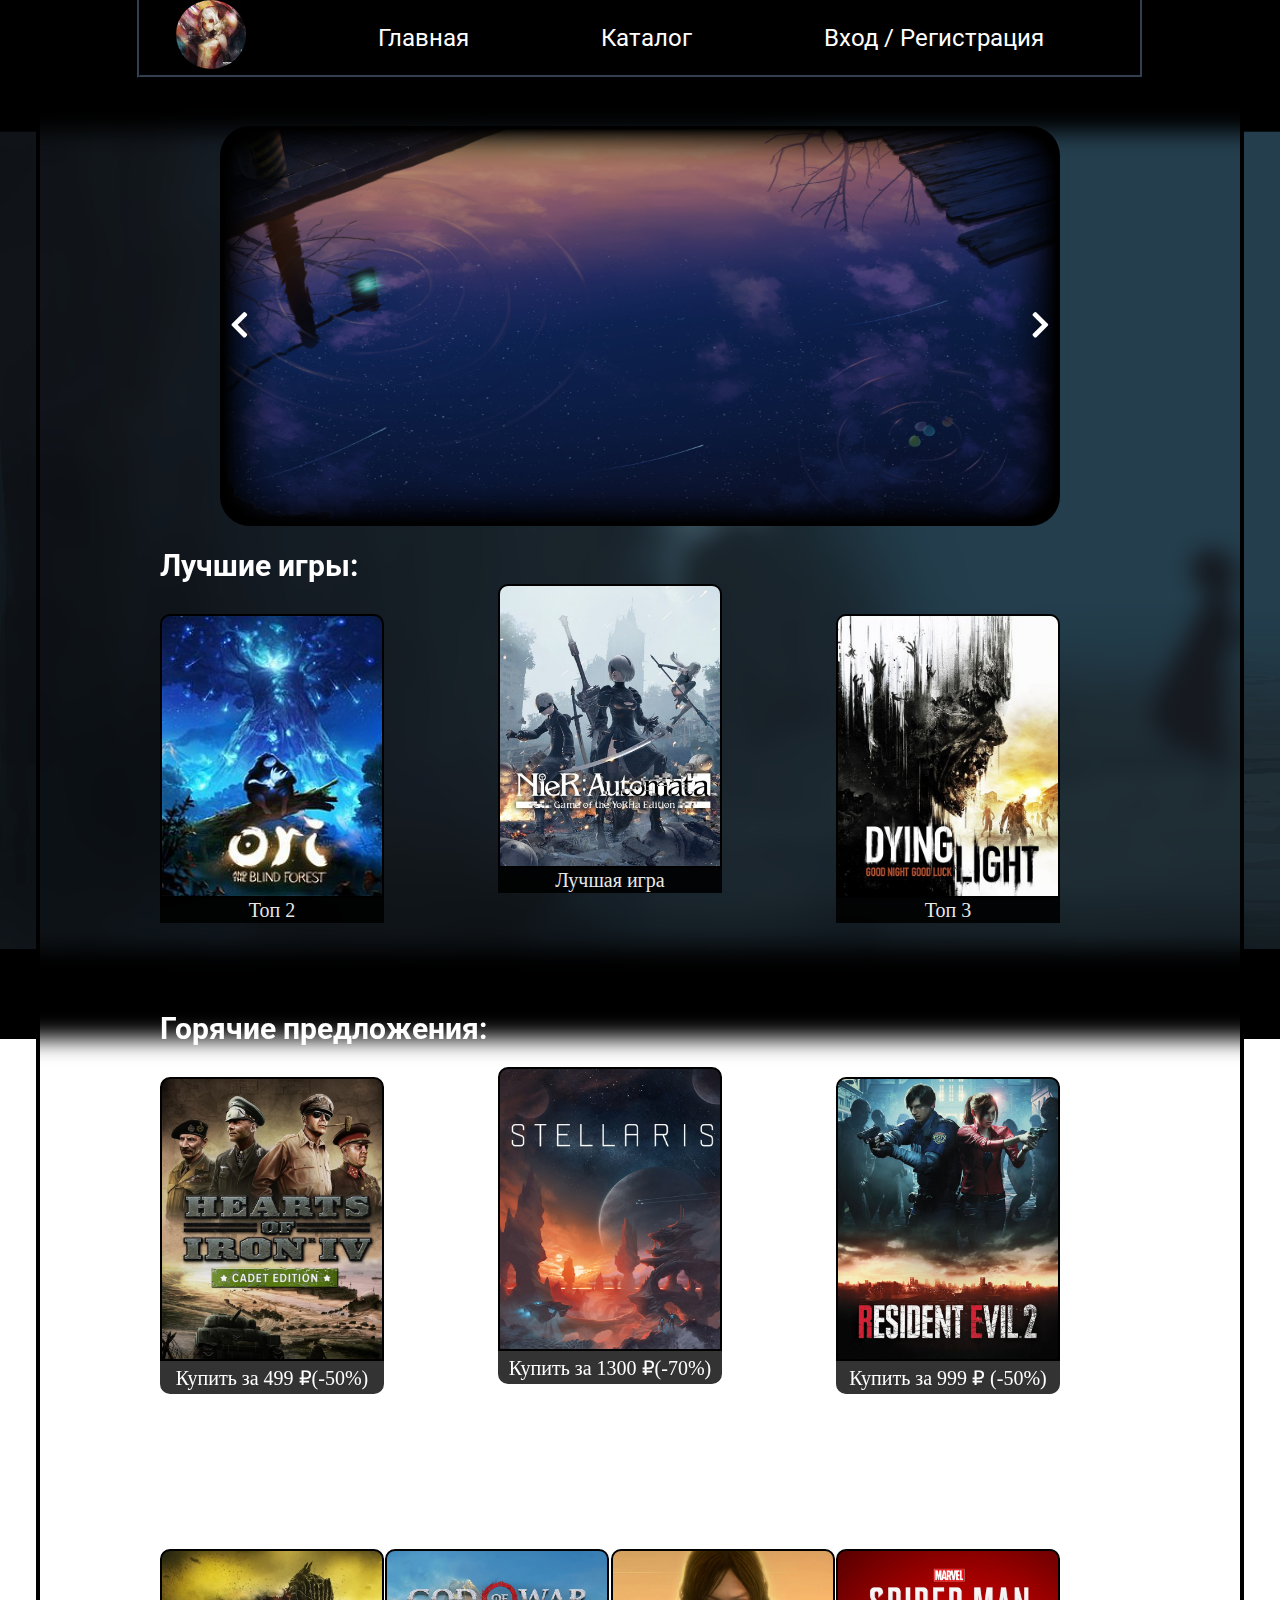
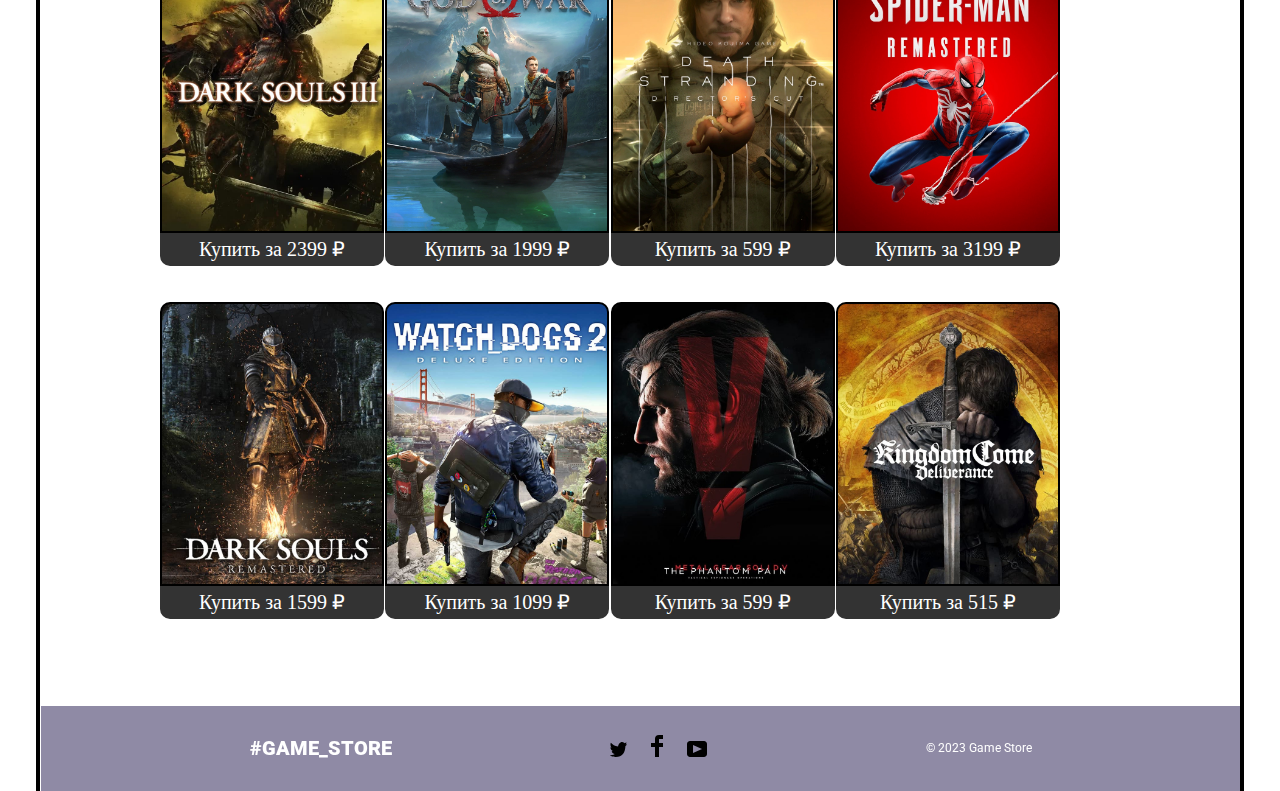
==== index.html @ b0cbf597 "add git" ====
<!DOCTYPE html>
<html lang="en">
<head>
    <meta charset="UTF-8">
    <meta http-equiv="X-UA-Compatible" content="IE=edge">
    <meta name="viewport" content="width=device-width, initial-scale=1.0">
    <title>Document</title>
    <link rel="stylesheet" href="styles.css">
    <link rel="stylesheet"
      href="https://use.fontawesome.com/releases/v5.11.2/css/all.css">
</head>
<body>
    <nav class="menu">
        <a href="#">
            <img src="images/logo.jpg" alt="" width="70px" style="border-radius: 50%;">
        </a>
            <a href="#"class="btn1">Главная</a>
            <a href="#">Каталог</a>
            <a href="#">Вход / Регистрация</a>
    </nav>
    <main>
        <section style="margin-top: 4%;">
            <div class="container" >
                <div class="slides">
                  <div class="slide">
                    <img src="images/img1.jpg" alt="" />
                  </div>
                  <div class="slide">
                    <img src="images/img2.jpg" alt="" />
                  </div>
                  <div class="slide">
                    <img src="images/img3.gif" alt="" />
                  </div>
                  <div class="slide">
                    <img src="images/img4.jpeg" alt="" />
                  </div>
                </div>
                <div class="slide-controls">
                  <button id="prev-btn">
                    <i class="fas fa-chevron-left"></i>
                  </button>
                  <button id="next-btn">
                    <i class="fas fa-chevron-right"></i>
                  </button>
                </div>
              </div>
              <!-- <script src="main.js"></script> -->
        </section>
        <section class="section2">
            <div>
                <header>
                    <h2>Лучшие игры:</h2>
                </header>
                <div class="dive">
                    <article class="bestgame">
                        <a href="" class="game"><div  class="game1 gami"></div><figcaption class="txt-best" style="transform: translateY(80%);">Топ 2</figcaption></a>
                        <a href="" class="game"><div  class="game2 gami"></div><figcaption class="txt-best" style="transform: translateY(-40%);">Лучшая игра</figcaption></a>
                        <a href="" class="game"><div  class="game3 gami"></div><figcaption class="txt-best" style="transform: translateY(80%);">Топ 3</figcaption></a>
                    </article>


                <!-- <article class="bestgame">
                    <a href="" class="game"><img src="images/best_game2.jpg" alt="" class="game1 gami"><figcaption class="txt-best" style="transform: translateY(60%);">Топ 2</figcaption></a>
                    <a href="" class="game"><img src="images/best_game1.jpg" alt="" class="game2 gami"><figcaption class="txt-best" style="transform: translateY(-60%);">Лучшая игра</figcaption></a>
                    <a href="" class="game"><img src="images/best_game3.jpg" alt="" class="game3 gami"><figcaption class="txt-best" style="transform: translateY(60%);">Топ 3</figcaption></a>
                </article> -->
            </div>
            </div>
        </section>

        <section class="section2 upper">
            <div>
                <header>
                    <h2 style="margin-top: 10%;">Горячие предложения:</h2>
                </header>
                <div class="dive">
                <article class="gameimg">
                    <a href="" class="game" style="transform: translateY(10px);"><div class="gameimg1 gami"></div><figcaption class="txt-hot" >Купить за 499 ₽(-50%)</figcaption></a>
                    <a href="" class="game"><div class="gameimg2 gami"></div><figcaption class="txt-hot">Купить за 1300 ₽(-70%)</figcaption></a>
                    <a href="" class="game" style="transform: translateY(10px);"><div class="gameimg3 gami"></div><figcaption class="txt-hot">Купить за 999 ₽ (-50%)</figcaption></a>
                    <!-- <div class="game1 gami"></div>
                    <div class="game2 gami"></div>
                    <div class="game3 gami"></div> -->
                </article>
                 <!-- <aside> 
                    <div class="img-gor">
                        <p class="gora">Тут типа реклама</p>
                            <a class="ski" href="https://gten71.github.io/FirstWeb/" target="_blank">GTEN71.GITHUB.IO</a>
                    </div>
                </aside> -->
            </div>
            </div>
        </section>
        <section class="section2">
                <header>
                    <h2 style="margin-top: 10%;">Последние Поступления:</h2>
                </header>
                <section>
                    <article class="last">
                        <div class="dives">
                        <a href="" class="game"><div class="gameseller1 gami" style="background-image: url(images/last/lastgame1.jpg);"></div><figcaption class="txt-hot" >Купить за 2399 ₽</figcaption></a>
                        <a href="" class="game"><div class="gameseller2 gami" style="background-image: url(images/last/lastgame2.jpg);"></div><figcaption class="txt-hot">Купить за 1999 ₽</figcaption></a>
                        <a href="" class="game"><div class="gameseller3 gami" style="background-image: url(images/last/lastgame3.jpg);"></div><figcaption class="txt-hot">Купить за 599 ₽</figcaption></a>
                        <a href="" class="game"><div class="gameseller4 gami" style="background-image: url(images/last/lastgame4.jpg);"></div><figcaption class="txt-hot">Купить за 3199 ₽</figcaption></a>

                    </div>
                        <div class="dives" style="margin-top: 4%;">
                        <a href="" class="game"><div class="gameseller5 gami" style="background-image: url(images/last/lastgame5.jpg);"></div><figcaption class="txt-hot" >Купить за 1599 ₽</figcaption></a>
                        <a href="" class="game"><div class="gameseller6 gami" style="background-image: url(images/last/lastgame6.jpg);"></div><figcaption class="txt-hot">Купить за 1099 ₽</figcaption></a>
                        <a href="" class="game"><div class="gameseller7 gami" style="background-image: url(images/last/lastgame7.jpg);"></div><figcaption class="txt-hot">Купить за 599 ₽</figcaption></a>
                        <a href="" class="game"><div class="gameseller8 gami" style="background-image: url(images/last/lastgame8.jpg);"></div><figcaption class="txt-hot">Купить за 515 ₽</figcaption></a>

                        </div>
                    </article>
                </section>
        </section>
        <section class="section2">
            <header>
                <h2 style="margin-bottom: 2%;">Скидки от издателей:</h2>
            </header>
            
            <footer class="end">
                <p class="hechtag" style="color: white;">#GAME_STORE</p>
                <div class="social">
                    <img src="img/twitter.svg" alt="">
                    <img src="img/fb.svg" alt="">
                    <img src="img/youtube.svg" alt="">
                </div>
                <p class="FoxArt">© 2023 Game Store</p>
            </footer>
        </section>
    </main>
</body>
</html>
---- styles.css ----
@import url("https://fonts.googleapis.com/css2?family=Montserrat:wght@300;400;500;700&family=Roboto:wght@400;500;700&display=swap");
*{
    margin: 0;
    padding: 0;
}
body{
  background-image: url(images/Screenshot_2.png);
  background-repeat: no-repeat;
  background-attachment: fixed;
  /* background-color: #151718; */
  /* background: -webkit-linear-gradient(top, rgba(64, 62, 158, 0.788) 0%,rgba(105, 90, 129, 0.712) 30%,
  rgba(60, 58, 161, 0.623)  100%); */
  display: flex;
  flex-direction: column;
  align-items: center;
}
main{
  border: 4px solid black;
  border-top: none;
  border-radius: 5px 5px 0 0 ;
  border-bottom: none;
  width: 1200px;
  backdrop-filter: blur(11px);
}
.menu{
display: flex;
justify-content: center;
align-items: center;
width: 1000px;
justify-content: space-around;
font-size: 24px;
font-family: 'Roboto';
border:  3px ridge rgba(13, 16, 20, 0.767);
border-top: none;
}
.menu a{
    margin-right: 6%;
    text-decoration: none;
    color: white;
}
.tst-image h1{
    font-family: 'Roboto';
    font-weight: 700;
    font-size: 65px;
    margin-left: 420px;
}
.section1{
    display: flex;
    justify-content: center;
}
h2{
    font-size: 30px;
    color: white;
    /* color: #3391ff; */
    font-family: 'Roboto';
    margin-top: 2%;
}
.Insburg{
    font-size: 30px;
    font-family: 'Roboto';
    margin-top: 2%;
    font-weight: 700;

}
.citi{
    font-family: 'Roboto';
    margin-top: 2%;
}
.udo{
    font-family: 'Roboto';
    margin-top: 1%;
    margin-bottom: 1%;
}

.additional-item{
    list-style: none;
}
  
  ul li:before {
    content: '✓';
  }
  .additional-content{
    margin-top: 2%;
  }
  .img-gor{
    /* position:fixed;
    transform: translateY(-500px); */
    background-image: url(images/like.jpg);
    border-radius: 10px;
    background-size: cover;
    background-repeat: no-repeat;
    width: 400px;
    height: 350px;
    display: flex;
    flex-direction: column;
    justify-content: space-between;
    transform: translateX(150px);
  }
  .img-gor a{
    color: black;
    text-decoration: none;

  }
  .dive{
    display: flex;
    flex-direction: row;
  }
  .dives{
    display: flex;
    flex-direction: row;
    justify-content: space-between;

  }
  .gora{
    color: pink;
    font-family: 'Roboto';
    font-weight: 400;
    font-size: 40px;
  }
  .ski{
    font-size: 20px;
    background-color: white;
    align-self: flex-end;
    font-family: 'Roboto';
    filter: opacity(0.6);
  }
  .weather{ 
    margin-top: 30px; 
    border: 1px solid #000000; 
} 
.txt-best{ 
  opacity: 0.9;
    background-color: black; 
    color: white; 
    height: 25px;
    display: flex; 
    align-items: center; 
    justify-content: center; 
    font-size: 20px; 
}
.txt-hot{
  border: 4px solid black;
  opacity: 0.8;
  border-radius: 0 0 10px 10px;
  background-color: black; 
    color: white; 
    height: 25px;
    display: flex; 
    align-items: center; 
    justify-content: center; 
    font-size: 20px; 
}
.section2{
    margin-left: 10%;

}


.planet-facts{
    margin: 1% 0;
    display: flex;
}
.fact-left{
    width: 25%;
    height: 300px;
    background-size: cover;
    display: flex;
    align-items: center;
    justify-content: center;
    color: white;
    background-color: rgb(181,212,197);
    font-size: 22px;
    font-family: 'Roboto';
}
.fact-right img{
    height: 300px;
}
table{ 
    margin-left: 250px; 
} 
table,td,th { 
    border-collapse: collapse; 
    border: 1px solid #333; 
    text-align: center; 
     
} 
table{ 
    width: 50%; 
} 
th{ 
    color: white; 
    background-color: #041230; 
    width: 2%; 
    height: 25px; 
} 
td{ 
    height: 30px; 
} 
.end{
  color: white;
    font-family: 'Roboto';
    
    margin-top: 30px; 
    display: flex; 
    justify-content: space-evenly; 
    align-items: center; 
    margin-left: -11%;
    background-color: rgba(56, 46, 94, 0.562); 
    height: 85px; 
} 
.social img{
    padding: 10px; 
} 
.FoxArt{ 
    font-size: 12px; 
} 
.hechtag{
    font-size: 20px;
    color: #041230; 
    font-weight:900; 
}
.section3{
    margin-left: 350px;
}
.gameimg {
  margin-top: 2%;
  display: flex;
  flex-direction: row;
  justify-content: space-between;
  width: 100vh;
  height: 100%;
}
.last{
margin-top: 2%;
display: flex;
flex-direction: column;
width: 100vh;
height: 100%;
}
.bestgame{
  margin-top: 1%;
  display: flex;
  flex-direction: row;
  width: 100vh;
  justify-content: space-between;
  /* align-items: center; */
  height: 100%;
}
.gami{
  border: 2px solid black;
  border-radius: 10px 10px 0 0 ;
  background-size: cover;
  
  width: 220px;
  height: 280px;
  background-repeat: no-repeat;
}
.game{
  text-decoration: none;
}
.game1 {
  background-image: url(images/best_and_seller/best_game2.jpg);
  transform: translateY(20px);
}
.game2 {
  background-position: 40% 100%;
  background-image: url(images/best_and_seller/best_game1.jpg);
  transform: translateY(-10px);
}
.game3 {
  background-image: url(images/best_and_seller/best_game3.jpg);
  transform: translateY(20px);
}
.gameimg1{
background-image: url(images/best_and_seller/gameimg1.jpg);
}
.gameimg2{
  background-image: url(images/best_and_seller/gameimg2.jpg);
}
.gameimg3{
  background-image: url(images/best_and_seller/gameimg3.jpg);
}

.upper{
  margin-top: 5%;
}






.container {
  border-radius: 30px;
    margin: 0 auto;
    width: 70%;
    height: 400px;
    position: relative;
    overflow: hidden;
  }
  .slides {
    display: flex;
    height: 100%;
  }
  .slide {
    min-width: 100%;
    position: relative;
  }
  .slide img {
    width: 100%;
    height: 100%;
  }
  .slide-controls {
    position: absolute;
    top: 50%;
    left: 0;
    transform: translateY(-50%);
    width: 100%;
    display: flex;
    justify-content: space-between;
    align-items: center;
  }
  #next-btn,#prev-btn {
    cursor: pointer;
    background: transparent;
    font-size: 30px;
    border: none;
    padding: 10px;
    color: white;
  }
  /* #next-btn:focus,#prev-btn:focus {
    outline: none;
  } */
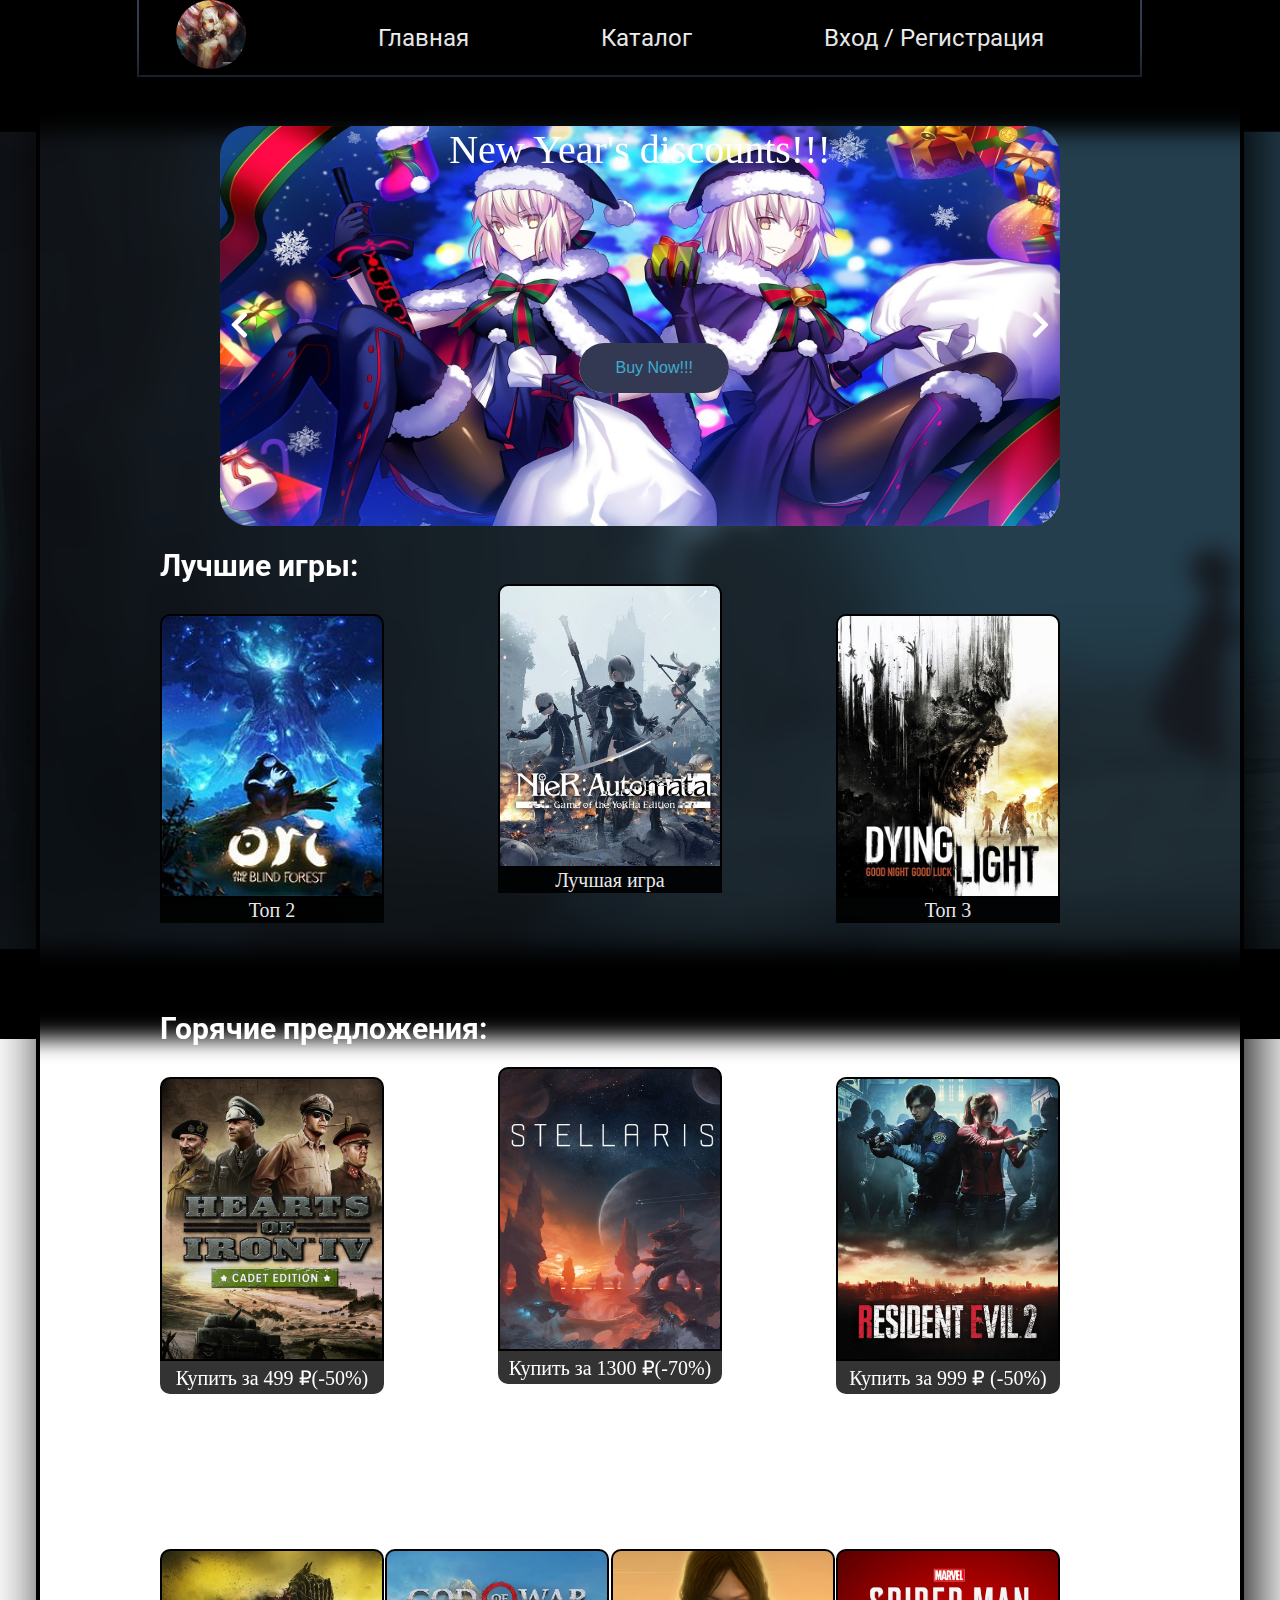
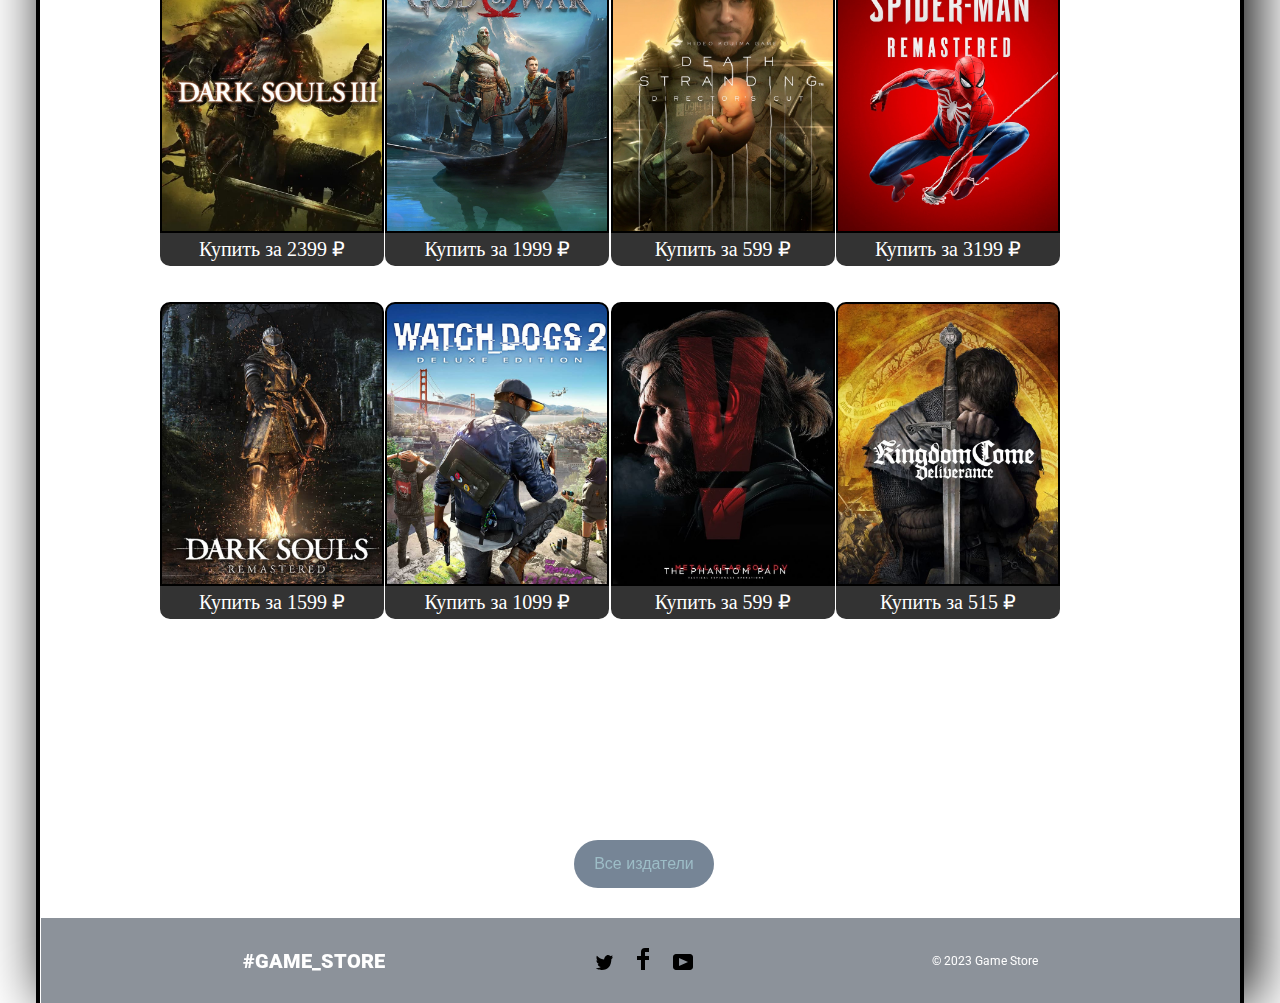
==== commit ea7916a9: "add new section,change color and add some buttons" ====
--- a/index.html
+++ b/index.html
@@ -14,7 +14,7 @@
         <a href="#">
             <img src="images/logo.jpg" alt="" width="70px" style="border-radius: 50%;">
         </a>
-            <a href="#"class="btn1">Главная</a>
+            <a href="#">Главная</a>
             <a href="#">Каталог</a>
             <a href="#">Вход / Регистрация</a>
     </nav>
@@ -22,11 +22,16 @@
         <section style="margin-top: 4%;">
             <div class="container" >
                 <div class="slides">
-                  <div class="slide">
+                  <!-- <div class="slide">
                     <img src="images/img1.jpg" alt="" />
-                  </div>
-                  <div class="slide">
+                  </div> -->
+                  <div class="slide txt-slide">
                     <img src="images/img2.jpg" alt="" />
+                    <div class="slide-content">
+                        <p>New Year's discounts!!!</p>
+                        <button class="buy_now"><a href="" class="buy_now_blur">Buy Now!!!</a></button>
+                        
+                      </div>
                   </div>
                   <div class="slide">
                     <img src="images/img3.gif" alt="" />
@@ -118,13 +123,23 @@
             <header>
                 <h2 style="margin-bottom: 2%;">Скидки от издателей:</h2>
             </header>
+            <section class="publishers">
+                <div class="fist_publishers">
+                    <a class="izdal" href=""><img src="images/publishers/1company.png"></a>
+                    <a class="izdal" href=""><img src="images/publishers/2company.png"></a>
+                    <a class="izdal" href=""><img src="images/publishers/3company.png"></a>
+                    <a class="izdal" href=""><img src="images/publishers/4company.png"></a>
+                    <!-- <a class="izdal" href=""><img src="images/publishers/5company.png"></a> -->
+                </div>
+                <button class="btn1"><a href="#" class="button_click">Все издатели</a></button>
+            </section>
             
             <footer class="end">
                 <p class="hechtag" style="color: white;">#GAME_STORE</p>
                 <div class="social">
-                    <img src="img/twitter.svg" alt="">
-                    <img src="img/fb.svg" alt="">
-                    <img src="img/youtube.svg" alt="">
+                    <a href="https://twitter.com/Gten71" target="_blank"><img src="img/twitter.svg" alt=""></a>
+                    <a href="https://www.facebook.com/jdhiiehhd.fhxuh.5/" target="_blank"><img src="img/fb.svg" alt=""></a>
+                    <a href="https://www.youtube.com/channel/UCWuV2ykq3CwTgjxXh5XQkMQ" target="_blank"><img src="img/youtube.svg" alt=""></a>
                 </div>
                 <p class="FoxArt">© 2023 Game Store</p>
             </footer>
--- a/styles.css
+++ b/styles.css
@@ -21,6 +21,8 @@
   border-bottom: none;
   width: 1200px;
   backdrop-filter: blur(11px);
+  box-shadow: 10px 0px 60px black;
+
 }
 .menu{
 display: flex;
@@ -199,15 +201,18 @@
 .end{
   color: white;
     font-family: 'Roboto';
-    
     margin-top: 30px; 
     display: flex; 
     justify-content: space-evenly; 
     align-items: center; 
     margin-left: -11%;
-    background-color: rgba(56, 46, 94, 0.562); 
+    /* background-color: rgba(56, 46, 94, 0.562);  */
+    background-color: #414b579a;
     height: 85px; 
 } 
+.social{
+  margin-right: 1.7rem;
+}
 .social img{
     padding: 10px; 
 } 
@@ -284,6 +289,68 @@
 .upper{
   margin-top: 5%;
 }
+.publishers {
+  display: flex;
+  flex-direction: column;
+}
+
+.izdal img{
+  width: 150px;
+}
+
+.fist_publishers {
+  display: flex;
+  flex-direction: row;
+  justify-content: space-around;
+  width: 60.9rem;
+  /* border: 1px solid red; */
+  height: 100px;
+}
+
+.izdal {
+  /* border: 1px solid black; */
+
+  display: flex;
+  flex-direction: column;
+  align-items: center;
+  justify-content: space-between;
+  border-radius: 15px;
+}
+.btn1{
+  align-self: center;
+  margin-right: 7rem;
+  width: 13%;
+  height: 3rem;
+  margin-top: 4%;
+  border: none;
+  display: flex;
+  flex-direction: column;
+  justify-content: center;
+  align-items: center;
+  border: none;
+  font-size: 16px;
+  border-radius: 30px;
+  transition: 150ms ease-in-out; 
+  text-decoration: none;
+  box-shadow: 0 0 40px 40px #768596 inset, 0 0 0 0 #000000;
+}
+.btn1 a{
+  color: #9dbdc7;
+  text-decoration: none;
+}
+a:hover{
+  color: black;
+}
+.btn1:hover{
+  /* transform: scale(0.9) translateY(221px); */
+  box-shadow: 0 0 10px 0 #6c7b91a1 inset, 0 0 10px 4px #6fbdb09f;
+}
+.button_click{
+  padding: 20px;
+  display: block;
+  width: 100%;
+  height: 100%;
+}
 
 
 
@@ -328,6 +395,47 @@
     padding: 10px;
     color: white;
   }
+  .slide-content {
+    position: absolute;
+    /* top: 0%; */
+    /* left: 200px; */
+    /* transform: translateY(-50%); */
+    font-size: 40px;
+    color: white;
+  }
+  .txt-slide{
+    display: flex;
+    flex-direction: column;
+    align-items: center;
+  }
+  .buy_now{
+    transform: translateY(170px)translateX(130px);
+    display: flex;
+    flex-direction: column;
+    align-items: center;
+    justify-content: center;
+    border: 1px solid red;
+    border: none;
+    border-radius: 30px;
+    width: 150px;
+    height: 50px;
+    transition: 150ms ease-in-out; 
+    text-decoration: none;
+    box-shadow: 0 0 40px 40px #343953 inset, 0 0 0 0 #000000;
+  }
+  .buy_now_blur{
+    padding: 20px;
+    font-size: 16px;
+    display: block;
+    width: 70%;
+    height: 100%;
+    color: #3dadcf;
+    text-decoration: none;
+  }
+  .buy_now_blur:hover{
+    color: white;
+  }
+
   /* #next-btn:focus,#prev-btn:focus {
     outline: none;
   } */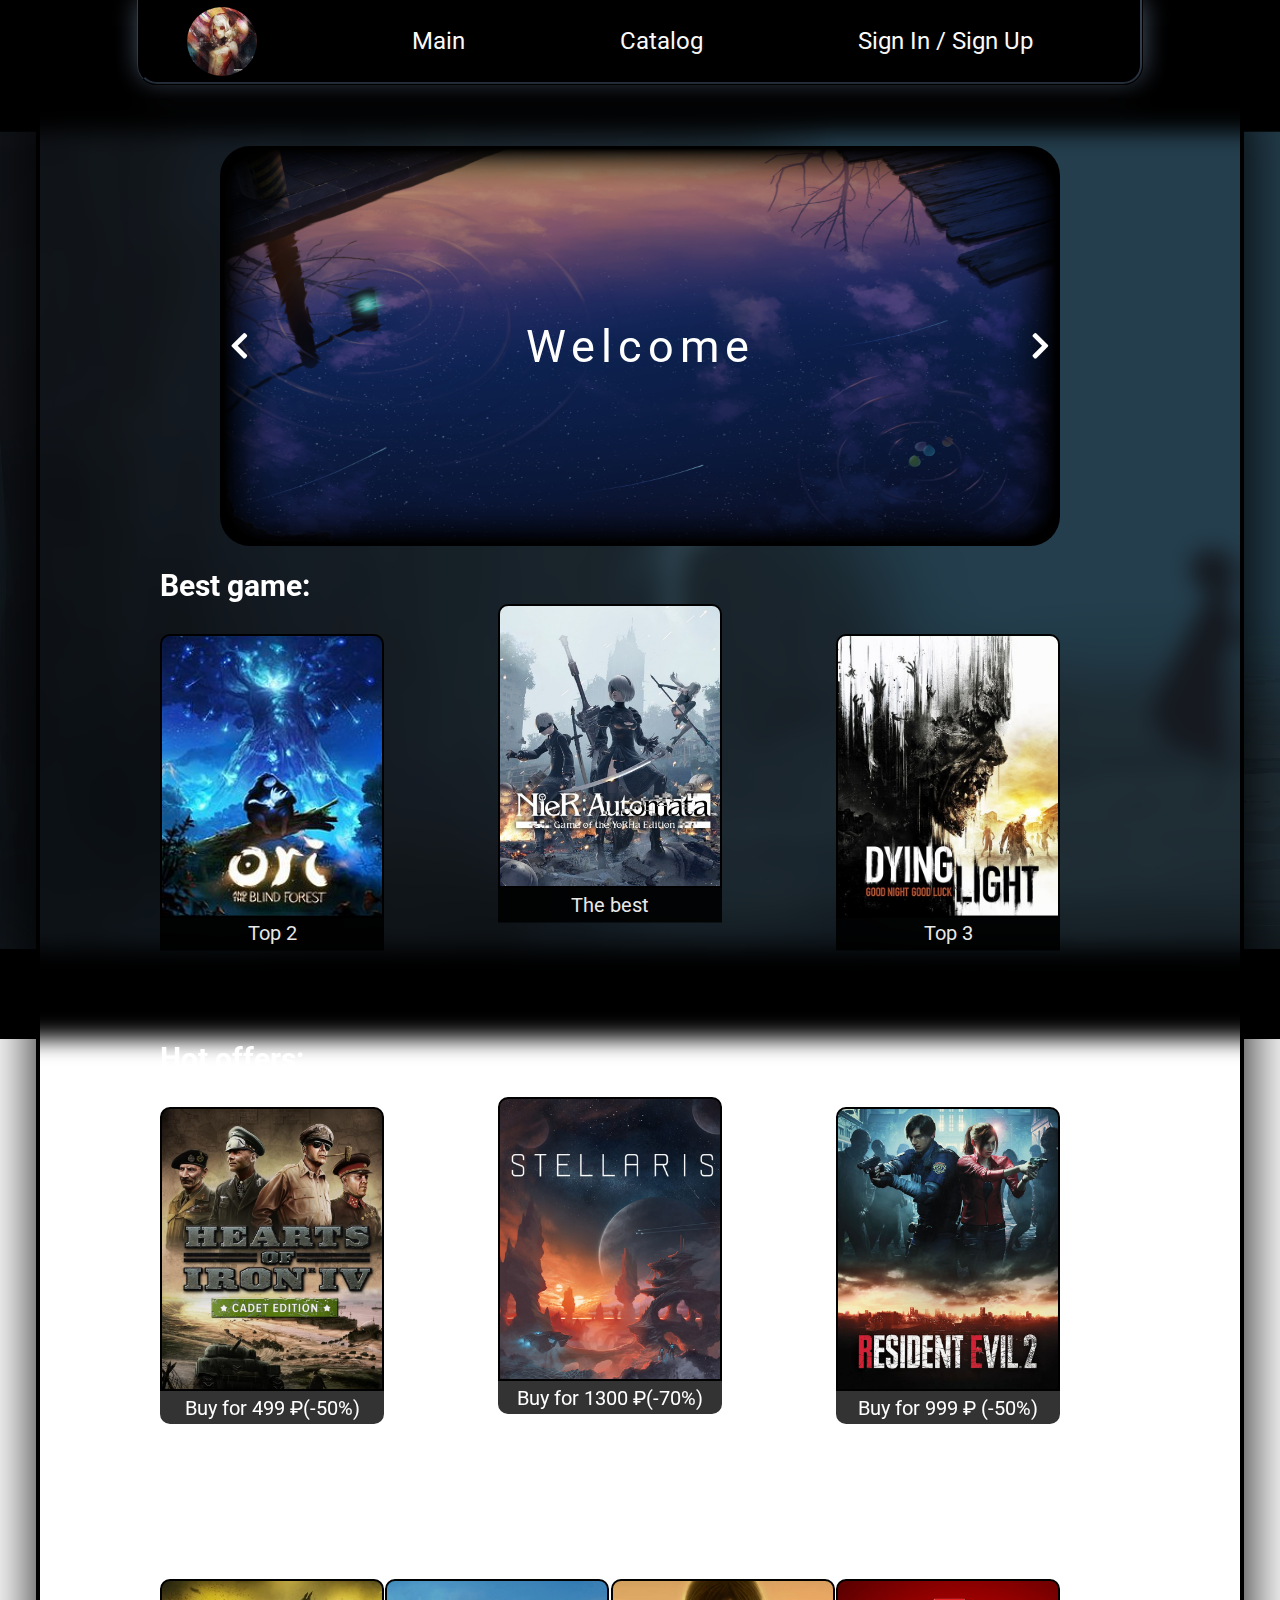
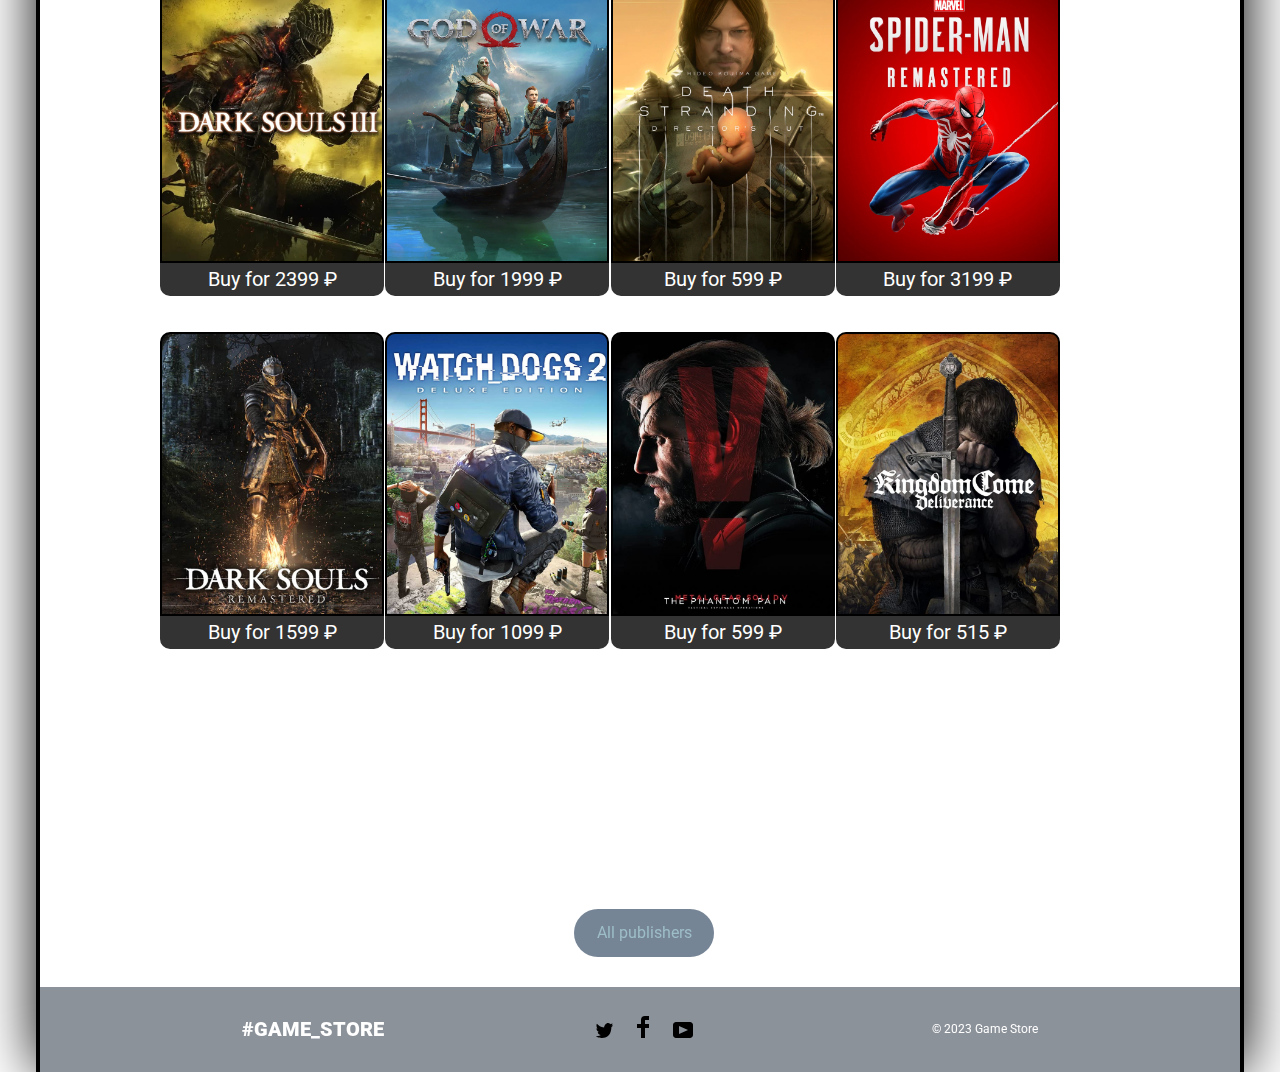
==== commit 0156d0e2: "finished the main page" ====
--- a/index.html
+++ b/index.html
@@ -6,38 +6,48 @@
     <meta name="viewport" content="width=device-width, initial-scale=1.0">
     <title>Document</title>
     <link rel="stylesheet" href="styles.css">
-    <link rel="stylesheet"
-      href="https://use.fontawesome.com/releases/v5.11.2/css/all.css">
+    <link rel="stylesheet" href="https://use.fontawesome.com/releases/v5.11.2/css/all.css">
 </head>
 <body>
     <nav class="menu">
         <a href="#">
-            <img src="images/logo.jpg" alt="" width="70px" style="border-radius: 50%;">
+            <img src="images/logo.jpg" alt="" width="70px" style="border-radius: 50%; margin-top: 10%;">
         </a>
-            <a href="#">Главная</a>
-            <a href="#">Каталог</a>
-            <a href="#">Вход / Регистрация</a>
+            <a href="#" class="nav_btn">Main</a>
+            <a href="#" class="nav_btn">Catalog</a>
+            <a href="#" class="nav_btn">Sign In / Sign Up</a>
     </nav>
     <main>
         <section style="margin-top: 4%;">
             <div class="container" >
                 <div class="slides">
-                  <!-- <div class="slide">
-                    <img src="images/img1.jpg" alt="" />
-                  </div> -->
+                  <div class="slide txt-slide" style="justify-content: center;">
+                    <img src="images/slider/sliderimg1.jpg" alt="" />
+                    <div class="slide-content txt-slide">
+                        <p class="gradis"> Welcome</p>
+                    </div>
+                  </div>
                   <div class="slide txt-slide">
-                    <img src="images/img2.jpg" alt="" />
+                    <a href="" style="text-decoration:none;">
+                    <img src="images/slider/sliderimg2.jpg" alt="" />
                     <div class="slide-content">
-                        <p>New Year's discounts!!!</p>
+                        <p class="grad">New Year's discounts!!!</p>
+                        <p>🎉🎉🎉</p>
                         <button class="buy_now"><a href="" class="buy_now_blur">Buy Now!!!</a></button>
-                        
+                      </div>
+                    </a>
+                  </div>
+                  <div class="slide txt_second_slide">
+                    <img src="images/slider/sliderimg3.png" alt="" />
+                    <div class="slide-content-second">
+                        <p class="gradi">Have time to buy on sale</p>
                       </div>
                   </div>
-                  <div class="slide">
-                    <img src="images/img3.gif" alt="" />
-                  </div>
-                  <div class="slide">
-                    <img src="images/img4.jpeg" alt="" />
+                  <div class="slide txt_fourth_slide">
+                    <img src="images/slider/sliderimg4.jpg" alt="" />
+                    <div class="slide-content-fourth">
+                        <p class="gradisi">Gift to yourself and a your friend</p>
+                    </div>
                   </div>
                 </div>
                 <div class="slide-controls">
@@ -49,18 +59,18 @@
                   </button>
                 </div>
               </div>
-              <!-- <script src="main.js"></script> -->
+              <script src="main.js"></script>
         </section>
         <section class="section2">
             <div>
                 <header>
-                    <h2>Лучшие игры:</h2>
+                    <h2>Best game:</h2>
                 </header>
                 <div class="dive">
                     <article class="bestgame">
-                        <a href="" class="game"><div  class="game1 gami"></div><figcaption class="txt-best" style="transform: translateY(80%);">Топ 2</figcaption></a>
-                        <a href="" class="game"><div  class="game2 gami"></div><figcaption class="txt-best" style="transform: translateY(-40%);">Лучшая игра</figcaption></a>
-                        <a href="" class="game"><div  class="game3 gami"></div><figcaption class="txt-best" style="transform: translateY(80%);">Топ 3</figcaption></a>
+                        <a href="" class="game"><div  class="game1 gami"></div><figcaption class="txt-best" style="transform: translateY(50%);">Top 2</figcaption></a>
+                        <a href="" class="game"><div  class="game2 gami"></div><figcaption class="txt-best" style="transform: translateY(-30%);">The best</figcaption></a>
+                        <a href="" class="game"><div  class="game3 gami"></div><figcaption class="txt-best" style="transform: translateY(50%);">Top 3</figcaption></a>
                     </article>
 
 
@@ -76,13 +86,13 @@
         <section class="section2 upper">
             <div>
                 <header>
-                    <h2 style="margin-top: 10%;">Горячие предложения:</h2>
+                    <h2 style="margin-top: 10%;">Hot offers:</h2>
                 </header>
                 <div class="dive">
                 <article class="gameimg">
-                    <a href="" class="game" style="transform: translateY(10px);"><div class="gameimg1 gami"></div><figcaption class="txt-hot" >Купить за 499 ₽(-50%)</figcaption></a>
-                    <a href="" class="game"><div class="gameimg2 gami"></div><figcaption class="txt-hot">Купить за 1300 ₽(-70%)</figcaption></a>
-                    <a href="" class="game" style="transform: translateY(10px);"><div class="gameimg3 gami"></div><figcaption class="txt-hot">Купить за 999 ₽ (-50%)</figcaption></a>
+                    <a href="" class="game" style="transform: translateY(10px);"><div class="gameimg1 gami"></div><figcaption class="txt-hot" >Buy for 499 ₽(-50%)</figcaption></a>
+                    <a href="" class="game"><div class="gameimg2 gami"></div><figcaption class="txt-hot">Buy for 1300 ₽(-70%)</figcaption></a>
+                    <a href="" class="game" style="transform: translateY(10px);"><div class="gameimg3 gami"></div><figcaption class="txt-hot">Buy for 999 ₽ (-50%)</figcaption></a>
                     <!-- <div class="game1 gami"></div>
                     <div class="game2 gami"></div>
                     <div class="game3 gami"></div> -->
@@ -98,30 +108,30 @@
         </section>
         <section class="section2">
                 <header>
-                    <h2 style="margin-top: 10%;">Последние Поступления:</h2>
+                    <h2 style="margin-top: 10%;">latest arrivals:</h2>
                 </header>
                 <section>
                     <article class="last">
                         <div class="dives">
-                        <a href="" class="game"><div class="gameseller1 gami" style="background-image: url(images/last/lastgame1.jpg);"></div><figcaption class="txt-hot" >Купить за 2399 ₽</figcaption></a>
-                        <a href="" class="game"><div class="gameseller2 gami" style="background-image: url(images/last/lastgame2.jpg);"></div><figcaption class="txt-hot">Купить за 1999 ₽</figcaption></a>
-                        <a href="" class="game"><div class="gameseller3 gami" style="background-image: url(images/last/lastgame3.jpg);"></div><figcaption class="txt-hot">Купить за 599 ₽</figcaption></a>
-                        <a href="" class="game"><div class="gameseller4 gami" style="background-image: url(images/last/lastgame4.jpg);"></div><figcaption class="txt-hot">Купить за 3199 ₽</figcaption></a>
+                        <a href="" class="game"><div class="gameseller1 gami" style="background-image: url(images/last/lastgame1.jpg);"></div><figcaption class="txt-hot" >Buy for 2399 ₽</figcaption></a>
+                        <a href="" class="game"><div class="gameseller2 gami" style="background-image: url(images/last/lastgame2.jpg);"></div><figcaption class="txt-hot">Buy for 1999 ₽</figcaption></a>
+                        <a href="" class="game"><div class="gameseller3 gami" style="background-image: url(images/last/lastgame3.jpg);"></div><figcaption class="txt-hot">Buy for 599 ₽</figcaption></a>
+                        <a href="" class="game"><div class="gameseller4 gami" style="background-image: url(images/last/lastgame4.jpg);"></div><figcaption class="txt-hot">Buy for 3199 ₽</figcaption></a>
 
                     </div>
                         <div class="dives" style="margin-top: 4%;">
-                        <a href="" class="game"><div class="gameseller5 gami" style="background-image: url(images/last/lastgame5.jpg);"></div><figcaption class="txt-hot" >Купить за 1599 ₽</figcaption></a>
-                        <a href="" class="game"><div class="gameseller6 gami" style="background-image: url(images/last/lastgame6.jpg);"></div><figcaption class="txt-hot">Купить за 1099 ₽</figcaption></a>
-                        <a href="" class="game"><div class="gameseller7 gami" style="background-image: url(images/last/lastgame7.jpg);"></div><figcaption class="txt-hot">Купить за 599 ₽</figcaption></a>
-                        <a href="" class="game"><div class="gameseller8 gami" style="background-image: url(images/last/lastgame8.jpg);"></div><figcaption class="txt-hot">Купить за 515 ₽</figcaption></a>
+                        <a href="" class="game"><div class="gameseller5 gami" style="background-image: url(images/last/lastgame5.jpg);"></div><figcaption class="txt-hot" >Buy for 1599 ₽</figcaption></a>
+                        <a href="" class="game"><div class="gameseller6 gami" style="background-image: url(images/last/lastgame6.jpg);"></div><figcaption class="txt-hot">Buy for 1099 ₽</figcaption></a>
+                        <a href="" class="game"><div class="gameseller7 gami" style="background-image: url(images/last/lastgame7.jpg);"></div><figcaption class="txt-hot">Buy for 599 ₽</figcaption></a>
+                        <a href="" class="game"><div class="gameseller8 gami" style="background-image: url(images/last/lastgame8.jpg);"></div><figcaption class="txt-hot">Buy for 515 ₽</figcaption></a>
 
                         </div>
                     </article>
                 </section>
         </section>
-        <section class="section2">
+        <section class="section2" style="margin-top: 5%;">
             <header>
-                <h2 style="margin-bottom: 2%;">Скидки от издателей:</h2>
+                <h2 style="margin-bottom: 2%;">Discounts from publishers:</h2>
             </header>
             <section class="publishers">
                 <div class="fist_publishers">
@@ -131,19 +141,18 @@
                     <a class="izdal" href=""><img src="images/publishers/4company.png"></a>
                     <!-- <a class="izdal" href=""><img src="images/publishers/5company.png"></a> -->
                 </div>
-                <button class="btn1"><a href="#" class="button_click">Все издатели</a></button>
+                <button class="btn1"><a href="#" class="button_click">All publishers</a></button>
             </section>
-            
-            <footer class="end">
-                <p class="hechtag" style="color: white;">#GAME_STORE</p>
-                <div class="social">
-                    <a href="https://twitter.com/Gten71" target="_blank"><img src="img/twitter.svg" alt=""></a>
-                    <a href="https://www.facebook.com/jdhiiehhd.fhxuh.5/" target="_blank"><img src="img/fb.svg" alt=""></a>
-                    <a href="https://www.youtube.com/channel/UCWuV2ykq3CwTgjxXh5XQkMQ" target="_blank"><img src="img/youtube.svg" alt=""></a>
-                </div>
-                <p class="FoxArt">© 2023 Game Store</p>
-            </footer>
         </section>
+        <footer class="end">
+            <p class="hechtag" style="color: white;">#GAME_STORE</p>
+            <div class="social">
+                <a href="https://twitter.com/Gten71" target="_blank"><img src="img/twitter.svg" alt=""></a>
+                <a href="https://www.facebook.com/jdhiiehhd.fhxuh.5/" target="_blank"><img src="img/fb.svg" alt=""></a>
+                <a href="https://www.youtube.com/channel/UCWuV2ykq3CwTgjxXh5XQkMQ" target="_blank"><img src="img/youtube.svg" alt=""></a>
+            </div>
+            <p class="FoxArt">© 2023 Game Store</p>
+        </footer>
     </main>
 </body>
 </html>--- a/styles.css
+++ b/styles.css
@@ -2,9 +2,10 @@
 *{
     margin: 0;
     padding: 0;
+    font-family: 'Roboto';
 }
 body{
-  background-image: url(images/Screenshot_2.png);
+  background-image: url(images/Background.png);
   background-repeat: no-repeat;
   background-attachment: fixed;
   /* background-color: #151718; */
@@ -21,7 +22,8 @@
   border-bottom: none;
   width: 1200px;
   backdrop-filter: blur(11px);
-  box-shadow: 10px 0px 60px black;
+  box-shadow: 1px 0px 60px black;
+  margin-top: 1%;
 
 }
 .menu{
@@ -33,6 +35,8 @@
 font-size: 24px;
 font-family: 'Roboto';
 border:  3px ridge rgba(13, 16, 20, 0.767);
+box-shadow: 1px 0px 25px rgba(153, 183, 223, 0.452);
+border-radius: 0px 0px 20px 20px;
 border-top: none;
 }
 .menu a{
@@ -134,7 +138,7 @@
   opacity: 0.9;
     background-color: black; 
     color: white; 
-    height: 25px;
+    height: 35px;
     display: flex; 
     align-items: center; 
     justify-content: center; 
@@ -205,7 +209,6 @@
     display: flex; 
     justify-content: space-evenly; 
     align-items: center; 
-    margin-left: -11%;
     /* background-color: rgba(56, 46, 94, 0.562);  */
     background-color: #414b579a;
     height: 85px; 
@@ -338,7 +341,10 @@
   color: #9dbdc7;
   text-decoration: none;
 }
-a:hover{
+.nav_btn:hover{
+  color: #9dbdc7;
+}
+.btn1 a:hover{
   color: black;
 }
 .btn1:hover{
@@ -348,8 +354,9 @@
 .button_click{
   padding: 20px;
   display: block;
-  width: 100%;
-  height: 100%;
+  width: 74%;
+  border-radius: 30px;
+  height: 90%;
 }
 
 
@@ -403,13 +410,32 @@
     font-size: 40px;
     color: white;
   }
+
+.txt_second_slide{
+  display: flex;
+  flex-direction: column;
+  justify-content: center;
+}
+
+  .slide-content-second{
+    position: absolute;
+    color: black;
+  }
+  .slide-content-fourth{
+    position: absolute;
+  }
   .txt-slide{
     display: flex;
     flex-direction: column;
     align-items: center;
   }
+  .txt_fourth_slide{
+    display: flex;
+    flex-direction: row;
+    justify-content: center;
+  }
   .buy_now{
-    transform: translateY(170px)translateX(130px);
+    transform: translateY(170px)translateX(240px);
     display: flex;
     flex-direction: column;
     align-items: center;
@@ -419,7 +445,6 @@
     border-radius: 30px;
     width: 150px;
     height: 50px;
-    transition: 150ms ease-in-out; 
     text-decoration: none;
     box-shadow: 0 0 40px 40px #343953 inset, 0 0 0 0 #000000;
   }
@@ -431,10 +456,45 @@
     height: 100%;
     color: #3dadcf;
     text-decoration: none;
+    border-radius: 30px;
   }
   .buy_now_blur:hover{
     color: white;
   }
+  .grad{
+    font-size: 60px;
+    background-image: linear-gradient(15deg, rgb(71, 255, 224), rgb(255, 0, 191));
+    -webkit-background-clip:text;
+    -webkit-text-fill-color: transparent;
+}
+.gradi{
+  margin-left: 10%;
+  font-size: 40px;
+  background-image: linear-gradient(190deg, rgb(82, 118, 196), rgb(255, 0, 43));
+  -webkit-background-clip:text;
+  -webkit-text-fill-color: transparent;
+}
+.gradis{
+  font-size: 45px;
+  letter-spacing: 6px;
+}
+.gradisi{
+  opacity: 0.8;
+  color: #9dbdc7;
+  font-size: 40px;
+  border: none;
+  display: flex;
+  flex-direction: column;
+  justify-content: center;
+  align-items: center;
+  border: none;
+  width: 500px;
+  font-size: 30px;
+  border-radius: 20px;
+  transition: 150ms ease-in-out; 
+  text-decoration: none;
+  box-shadow: 0 0 40px 40px #768596 inset, 0 0 0 0 #000000;
+}
 
   /* #next-btn:focus,#prev-btn:focus {
     outline: none;
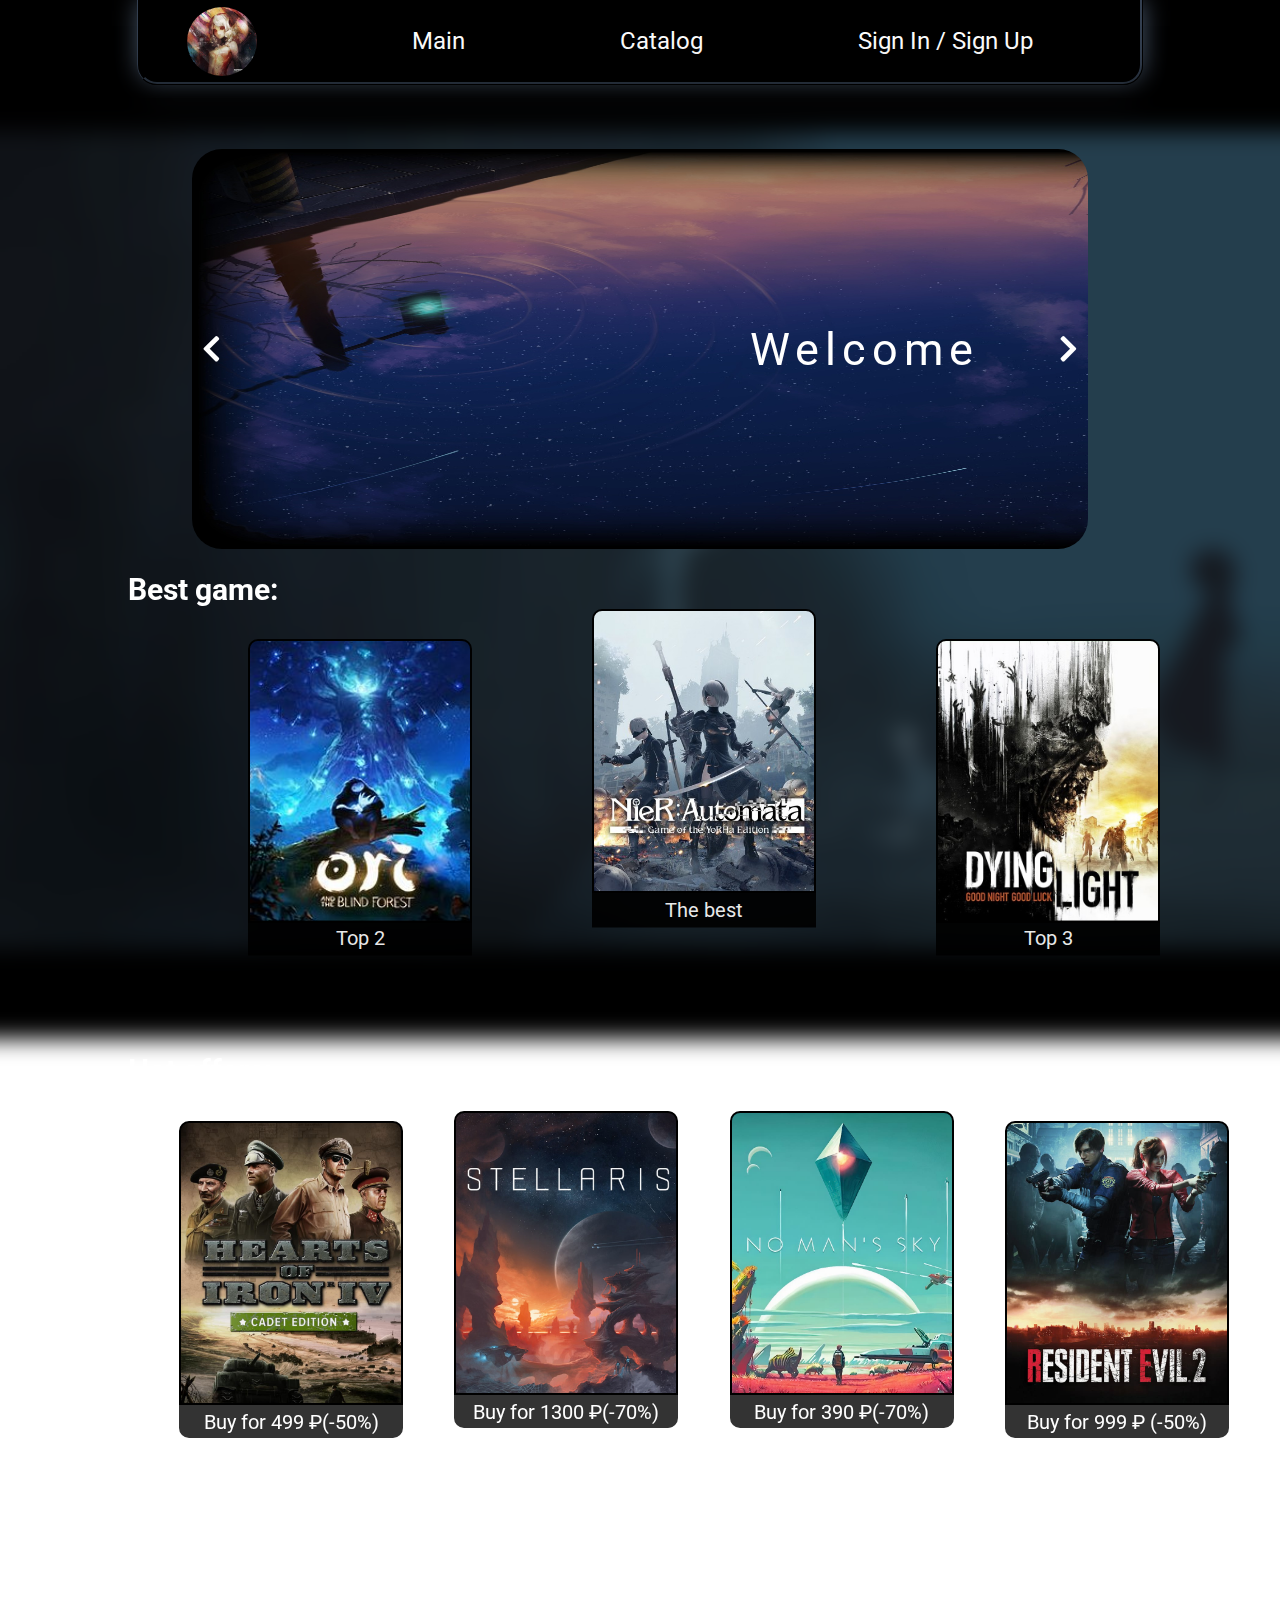
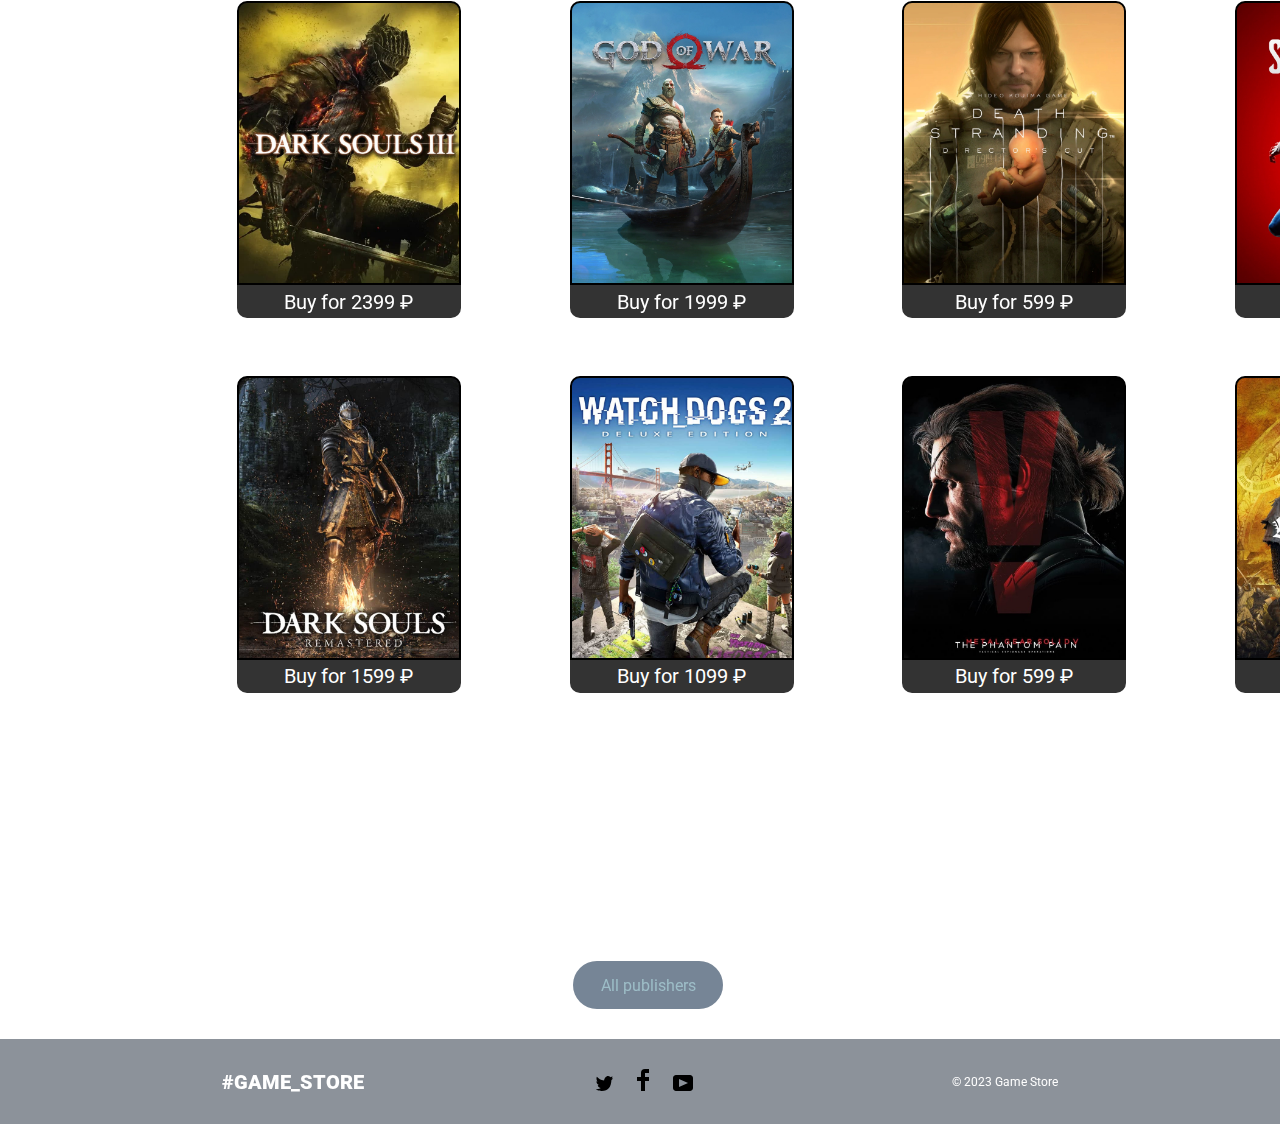
==== commit 582f83bd: "remade main page and add icon" ====
--- a/index.html
+++ b/index.html
@@ -4,20 +4,24 @@
     <meta charset="UTF-8">
     <meta http-equiv="X-UA-Compatible" content="IE=edge">
     <meta name="viewport" content="width=device-width, initial-scale=1.0">
-    <title>Document</title>
+    <title>Main Page</title>
     <link rel="stylesheet" href="styles.css">
     <link rel="stylesheet" href="https://use.fontawesome.com/releases/v5.11.2/css/all.css">
+    <link rel="shortcut icon" href="images/logo_and_svg/icon.webp" type="image/x-icon">
 </head>
 <body>
-    <nav class="menu">
-        <a href="#">
-            <img src="images/logo.jpg" alt="" width="70px" style="border-radius: 50%; margin-top: 10%;">
-        </a>
-            <a href="#" class="nav_btn">Main</a>
-            <a href="#" class="nav_btn">Catalog</a>
-            <a href="#" class="nav_btn">Sign In / Sign Up</a>
-    </nav>
+    <header>
+        <nav class="menu">
+            <a href="#">
+                <img src="images/logo_and_svg/logo.jpg" alt="" width="70px" style="border-radius: 50%; margin-top: 10%;">
+            </a>
+                <a class="nav_btn">Main</a>
+                <a href="#" class="nav_btn">Catalog</a>
+                <a href="signin_signup.html" class="nav_btn">Sign In / Sign Up</a>
+        </nav>
+    </header>
     <main>
+        <article>
         <section style="margin-top: 4%;">
             <div class="container" >
                 <div class="slides">
@@ -28,14 +32,11 @@
                     </div>
                   </div>
                   <div class="slide txt-slide">
-                    <a href="" style="text-decoration:none;">
                     <img src="images/slider/sliderimg2.jpg" alt="" />
                     <div class="slide-content">
                         <p class="grad">New Year's discounts!!!</p>
-                        <p>🎉🎉🎉</p>
                         <button class="buy_now"><a href="" class="buy_now_blur">Buy Now!!!</a></button>
                       </div>
-                    </a>
                   </div>
                   <div class="slide txt_second_slide">
                     <img src="images/slider/sliderimg3.png" alt="" />
@@ -43,12 +44,12 @@
                         <p class="gradi">Have time to buy on sale</p>
                       </div>
                   </div>
-                  <div class="slide txt_fourth_slide">
+                  <!-- <div class="slide txt_fourth_slide">
                     <img src="images/slider/sliderimg4.jpg" alt="" />
                     <div class="slide-content-fourth">
                         <p class="gradisi">Gift to yourself and a your friend</p>
                     </div>
-                  </div>
+                  </div> -->
                 </div>
                 <div class="slide-controls">
                   <button id="prev-btn">
@@ -92,6 +93,7 @@
                 <article class="gameimg">
                     <a href="" class="game" style="transform: translateY(10px);"><div class="gameimg1 gami"></div><figcaption class="txt-hot" >Buy for 499 ₽(-50%)</figcaption></a>
                     <a href="" class="game"><div class="gameimg2 gami"></div><figcaption class="txt-hot">Buy for 1300 ₽(-70%)</figcaption></a>
+                    <a href="" class="game"><div class="gameimg4 gami"></div><figcaption class="txt-hot">Buy for 390 ₽(-70%)</figcaption></a>
                     <a href="" class="game" style="transform: translateY(10px);"><div class="gameimg3 gami"></div><figcaption class="txt-hot">Buy for 999 ₽ (-50%)</figcaption></a>
                     <!-- <div class="game1 gami"></div>
                     <div class="game2 gami"></div>
@@ -113,17 +115,17 @@
                 <section>
                     <article class="last">
                         <div class="dives">
-                        <a href="" class="game"><div class="gameseller1 gami" style="background-image: url(images/last/lastgame1.jpg);"></div><figcaption class="txt-hot" >Buy for 2399 ₽</figcaption></a>
-                        <a href="" class="game"><div class="gameseller2 gami" style="background-image: url(images/last/lastgame2.jpg);"></div><figcaption class="txt-hot">Buy for 1999 ₽</figcaption></a>
-                        <a href="" class="game"><div class="gameseller3 gami" style="background-image: url(images/last/lastgame3.jpg);"></div><figcaption class="txt-hot">Buy for 599 ₽</figcaption></a>
-                        <a href="" class="game"><div class="gameseller4 gami" style="background-image: url(images/last/lastgame4.jpg);"></div><figcaption class="txt-hot">Buy for 3199 ₽</figcaption></a>
+                        <a href="" class="game"><div class="gameseller1 gami" style="background-image: url(images/latest_arrivals/lastgame1.jpg);"></div><figcaption class="txt-hot" >Buy for 2399 ₽</figcaption></a>
+                        <a href="" class="game"><div class="gameseller2 gami" style="background-image: url(images/latest_arrivals/lastgame2.jpg);"></div><figcaption class="txt-hot">Buy for 1999 ₽</figcaption></a>
+                        <a href="" class="game"><div class="gameseller3 gami" style="background-image: url(images/latest_arrivals/lastgame3.jpg);"></div><figcaption class="txt-hot">Buy for 599 ₽</figcaption></a>
+                        <a href="" class="game"><div class="gameseller4 gami" style="background-image: url(images/latest_arrivals/lastgame4.jpg);"></div><figcaption class="txt-hot">Buy for 3199 ₽</figcaption></a>
 
                     </div>
                         <div class="dives" style="margin-top: 4%;">
-                        <a href="" class="game"><div class="gameseller5 gami" style="background-image: url(images/last/lastgame5.jpg);"></div><figcaption class="txt-hot" >Buy for 1599 ₽</figcaption></a>
-                        <a href="" class="game"><div class="gameseller6 gami" style="background-image: url(images/last/lastgame6.jpg);"></div><figcaption class="txt-hot">Buy for 1099 ₽</figcaption></a>
-                        <a href="" class="game"><div class="gameseller7 gami" style="background-image: url(images/last/lastgame7.jpg);"></div><figcaption class="txt-hot">Buy for 599 ₽</figcaption></a>
-                        <a href="" class="game"><div class="gameseller8 gami" style="background-image: url(images/last/lastgame8.jpg);"></div><figcaption class="txt-hot">Buy for 515 ₽</figcaption></a>
+                        <a href="" class="game"><div class="gameseller5 gami" style="background-image: url(images/latest_arrivals/lastgame5.jpg);"></div><figcaption class="txt-hot" >Buy for 1599 ₽</figcaption></a>
+                        <a href="" class="game"><div class="gameseller6 gami" style="background-image: url(images/latest_arrivals/lastgame6.jpg);"></div><figcaption class="txt-hot">Buy for 1099 ₽</figcaption></a>
+                        <a href="" class="game"><div class="gameseller7 gami" style="background-image: url(images/latest_arrivals/lastgame7.jpg);"></div><figcaption class="txt-hot">Buy for 599 ₽</figcaption></a>
+                        <a href="" class="game"><div class="gameseller8 gami" style="background-image: url(images/latest_arrivals/lastgame8.jpg);"></div><figcaption class="txt-hot">Buy for 515 ₽</figcaption></a>
 
                         </div>
                     </article>
@@ -139,17 +141,18 @@
                     <a class="izdal" href=""><img src="images/publishers/2company.png"></a>
                     <a class="izdal" href=""><img src="images/publishers/3company.png"></a>
                     <a class="izdal" href=""><img src="images/publishers/4company.png"></a>
-                    <!-- <a class="izdal" href=""><img src="images/publishers/5company.png"></a> -->
+                    <a class="izdal" href=""><img src="images/publishers/5company.png"></a>
                 </div>
                 <button class="btn1"><a href="#" class="button_click">All publishers</a></button>
             </section>
         </section>
+    </article>
         <footer class="end">
             <p class="hechtag" style="color: white;">#GAME_STORE</p>
             <div class="social">
-                <a href="https://twitter.com/Gten71" target="_blank"><img src="img/twitter.svg" alt=""></a>
-                <a href="https://www.facebook.com/jdhiiehhd.fhxuh.5/" target="_blank"><img src="img/fb.svg" alt=""></a>
-                <a href="https://www.youtube.com/channel/UCWuV2ykq3CwTgjxXh5XQkMQ" target="_blank"><img src="img/youtube.svg" alt=""></a>
+                <a href="https://twitter.com/Gten71" target="_blank"><img src="images/logo_and_svg/twitter.svg" alt=""></a>
+                <a href="https://www.facebook.com/jdhiiehhd.fhxuh.5/" target="_blank"><img src="images/logo_and_svg/fb.svg" alt=""></a>
+                <a href="https://www.youtube.com/channel/UCWuV2ykq3CwTgjxXh5XQkMQ" target="_blank"><img src="images/logo_and_svg/youtube.svg" alt=""></a>
             </div>
             <p class="FoxArt">© 2023 Game Store</p>
         </footer>
--- a/styles.css
+++ b/styles.css
@@ -5,7 +5,7 @@
     font-family: 'Roboto';
 }
 body{
-  background-image: url(images/Background.png);
+  background-image: url(images/Background/Background.png);
   background-repeat: no-repeat;
   background-attachment: fixed;
   /* background-color: #151718; */
@@ -20,7 +20,7 @@
   border-top: none;
   border-radius: 5px 5px 0 0 ;
   border-bottom: none;
-  width: 1200px;
+  width: 100%;
   backdrop-filter: blur(11px);
   box-shadow: 1px 0px 60px black;
   margin-top: 1%;
@@ -114,7 +114,7 @@
   .dives{
     display: flex;
     flex-direction: row;
-    justify-content: space-between;
+    justify-content: space-evenly;
 
   }
   .gora{
@@ -234,23 +234,24 @@
   margin-top: 2%;
   display: flex;
   flex-direction: row;
-  justify-content: space-between;
-  width: 100vh;
+  justify-content: space-evenly;
+  width: 90rem;
   height: 100%;
 }
 .last{
 margin-top: 2%;
 display: flex;
 flex-direction: column;
-width: 100vh;
+width: 90rem;
 height: 100%;
 }
 .bestgame{
   margin-top: 1%;
   display: flex;
   flex-direction: row;
-  width: 100vh;
-  justify-content: space-between;
+  /* border: 1px solid red; */
+  width: 90rem;
+  justify-content: space-evenly;
   /* align-items: center; */
   height: 100%;
 }
@@ -288,6 +289,9 @@
 .gameimg3{
   background-image: url(images/best_and_seller/gameimg3.jpg);
 }
+.gameimg4{
+  background-image: url(images/best_and_seller/gameimg4.jpg);
+}
 
 .upper{
   margin-top: 5%;
@@ -304,9 +308,8 @@
 .fist_publishers {
   display: flex;
   flex-direction: row;
-  justify-content: space-around;
-  width: 60.9rem;
-  /* border: 1px solid red; */
+  justify-content: space-evenly;
+  width: 90rem;
   height: 100px;
 }
 
@@ -363,7 +366,6 @@
 
 
 
-
 .container {
   border-radius: 30px;
     margin: 0 auto;
@@ -374,6 +376,7 @@
   }
   .slides {
     display: flex;
+    width: 1345.9px;
     height: 100%;
   }
   .slide {
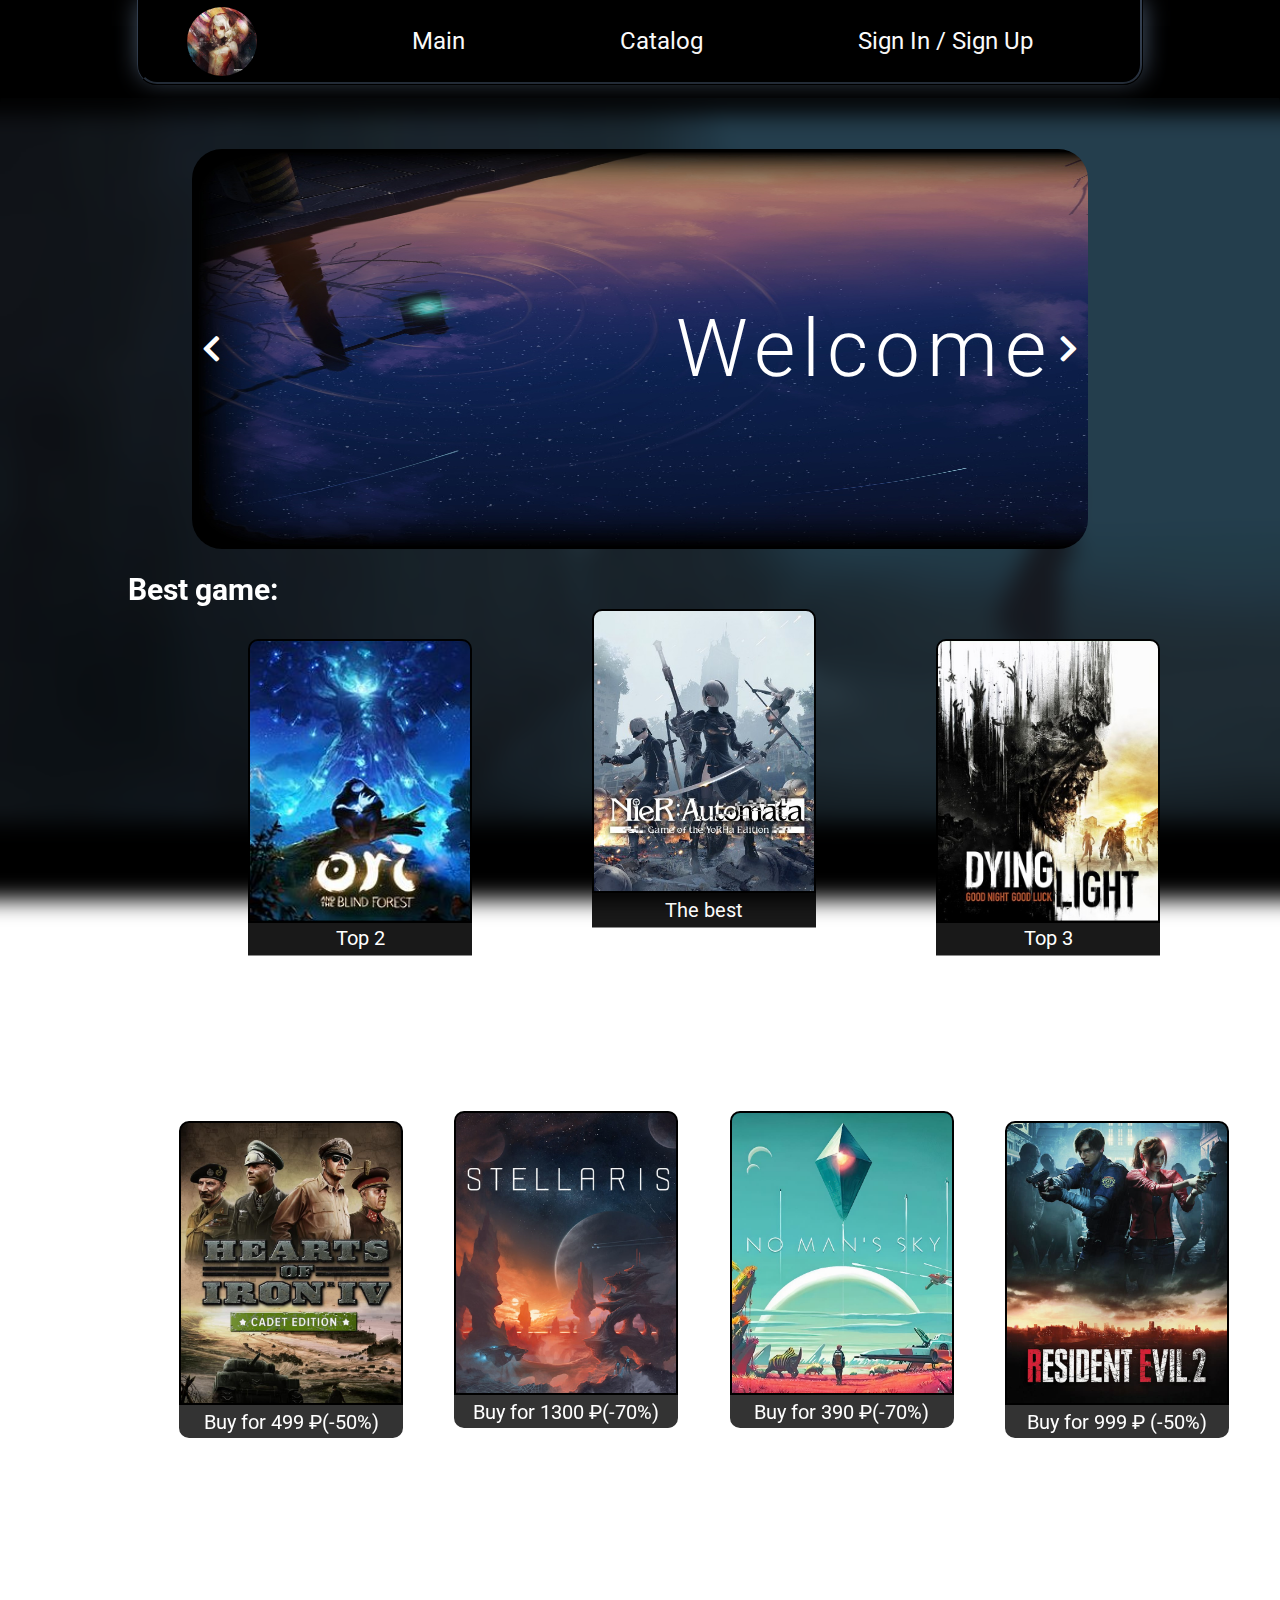
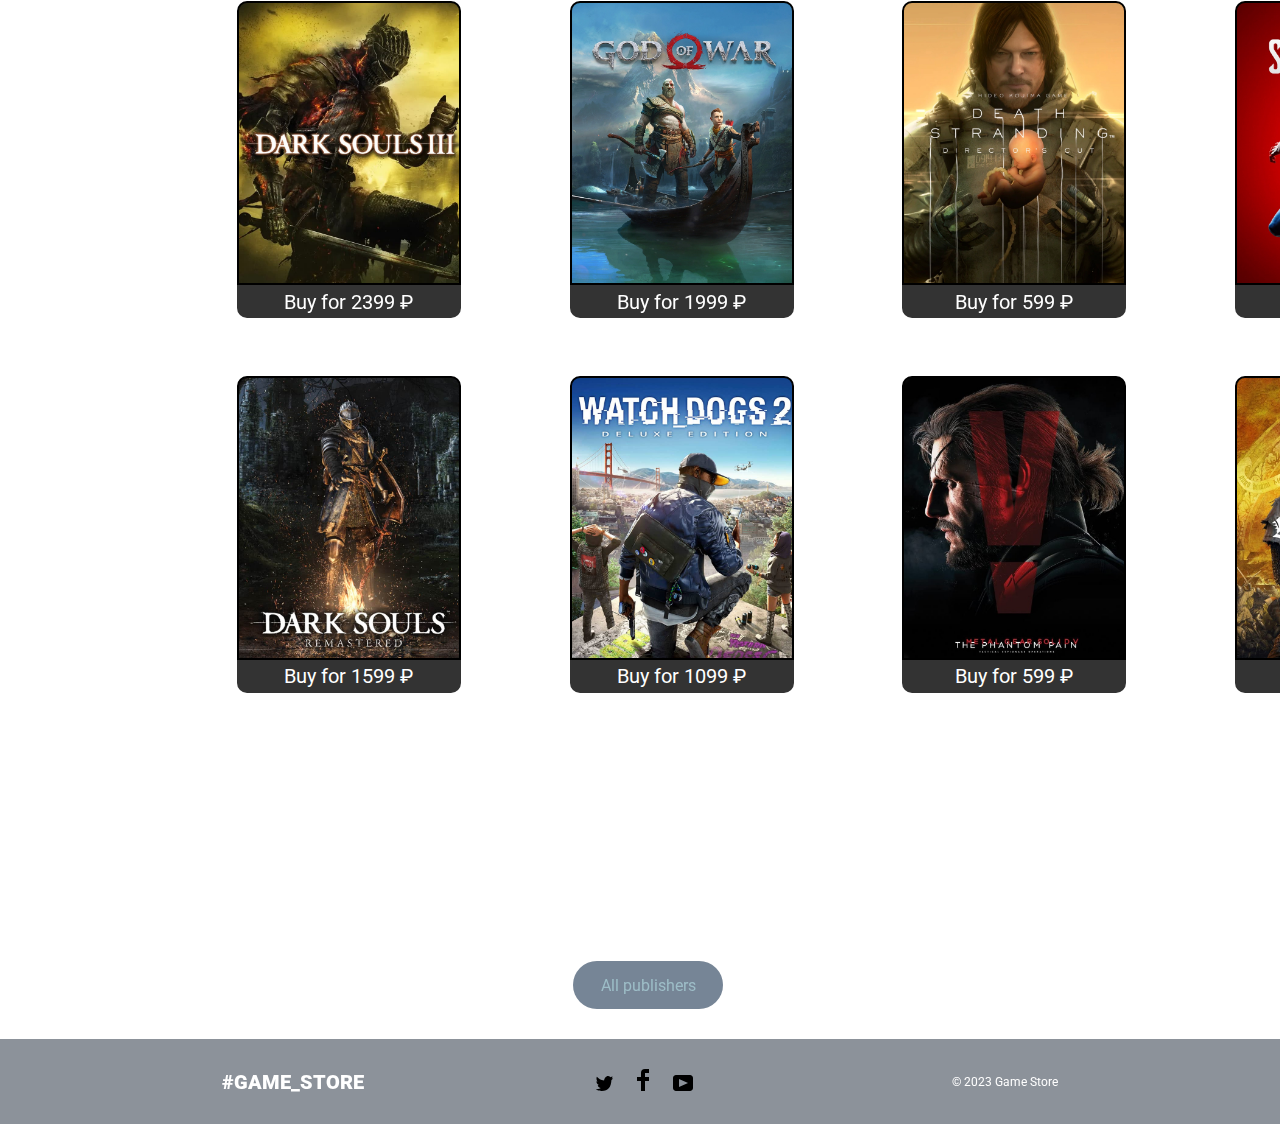
==== commit 85240a89: "sign up" ====
--- a/index.html
+++ b/index.html
@@ -16,7 +16,7 @@
                 <img src="images/logo_and_svg/logo.jpg" alt="" width="70px" style="border-radius: 50%; margin-top: 10%;">
             </a>
                 <a class="nav_btn">Main</a>
-                <a href="#" class="nav_btn">Catalog</a>
+                <a href="catalog.html" class="nav_btn">Catalog</a>
                 <a href="signin_signup.html" class="nav_btn">Sign In / Sign Up</a>
         </nav>
     </header>
@@ -28,7 +28,7 @@
                   <div class="slide txt-slide" style="justify-content: center;">
                     <img src="images/slider/sliderimg1.jpg" alt="" />
                     <div class="slide-content txt-slide">
-                        <p class="gradis"> Welcome</p>
+                        <h1 class="gradis"> Welcome</h1>
                     </div>
                   </div>
                   <div class="slide txt-slide">
@@ -60,7 +60,7 @@
                   </button>
                 </div>
               </div>
-              <script src="main.js"></script>
+              <!-- <script src="main.js"></script> -->
         </section>
         <section class="section2">
             <div>
--- a/styles.css
+++ b/styles.css
@@ -8,6 +8,7 @@
   background-image: url(images/Background/Background.png);
   background-repeat: no-repeat;
   background-attachment: fixed;
+  background-size: cover;
   /* background-color: #151718; */
   /* background: -webkit-linear-gradient(top, rgba(64, 62, 158, 0.788) 0%,rgba(105, 90, 129, 0.712) 30%,
   rgba(60, 58, 161, 0.623)  100%); */
@@ -61,52 +62,6 @@
     font-family: 'Roboto';
     margin-top: 2%;
 }
-.Insburg{
-    font-size: 30px;
-    font-family: 'Roboto';
-    margin-top: 2%;
-    font-weight: 700;
-
-}
-.citi{
-    font-family: 'Roboto';
-    margin-top: 2%;
-}
-.udo{
-    font-family: 'Roboto';
-    margin-top: 1%;
-    margin-bottom: 1%;
-}
-
-.additional-item{
-    list-style: none;
-}
-  
-  ul li:before {
-    content: '✓';
-  }
-  .additional-content{
-    margin-top: 2%;
-  }
-  .img-gor{
-    /* position:fixed;
-    transform: translateY(-500px); */
-    background-image: url(images/like.jpg);
-    border-radius: 10px;
-    background-size: cover;
-    background-repeat: no-repeat;
-    width: 400px;
-    height: 350px;
-    display: flex;
-    flex-direction: column;
-    justify-content: space-between;
-    transform: translateX(150px);
-  }
-  .img-gor a{
-    color: black;
-    text-decoration: none;
-
-  }
   .dive{
     display: flex;
     flex-direction: row;
@@ -117,23 +72,6 @@
     justify-content: space-evenly;
 
   }
-  .gora{
-    color: pink;
-    font-family: 'Roboto';
-    font-weight: 400;
-    font-size: 40px;
-  }
-  .ski{
-    font-size: 20px;
-    background-color: white;
-    align-self: flex-end;
-    font-family: 'Roboto';
-    filter: opacity(0.6);
-  }
-  .weather{ 
-    margin-top: 30px; 
-    border: 1px solid #000000; 
-} 
 .txt-best{ 
   opacity: 0.9;
     background-color: black; 
@@ -478,8 +416,8 @@
   -webkit-text-fill-color: transparent;
 }
 .gradis{
-  font-size: 45px;
-  letter-spacing: 6px;
+  font-weight: 300;
+  letter-spacing: 7px;
 }
 .gradisi{
   opacity: 0.8;
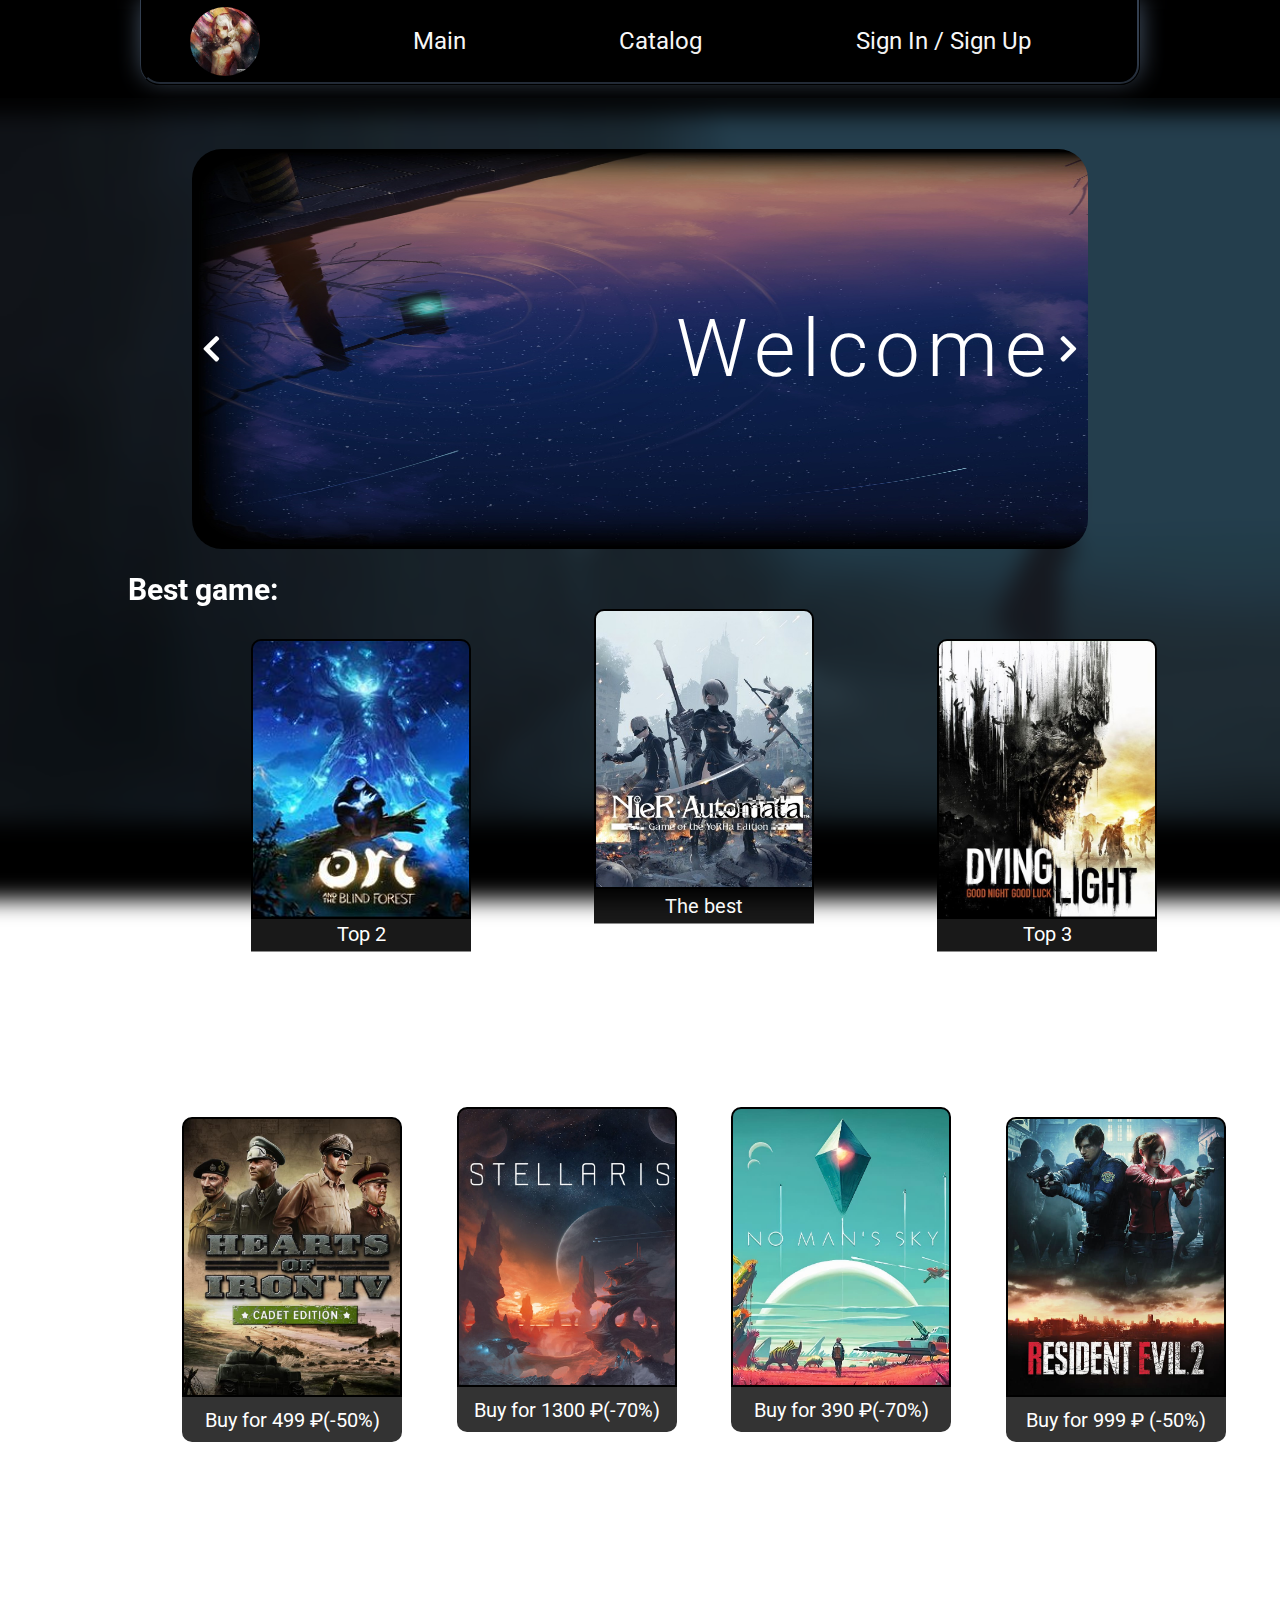
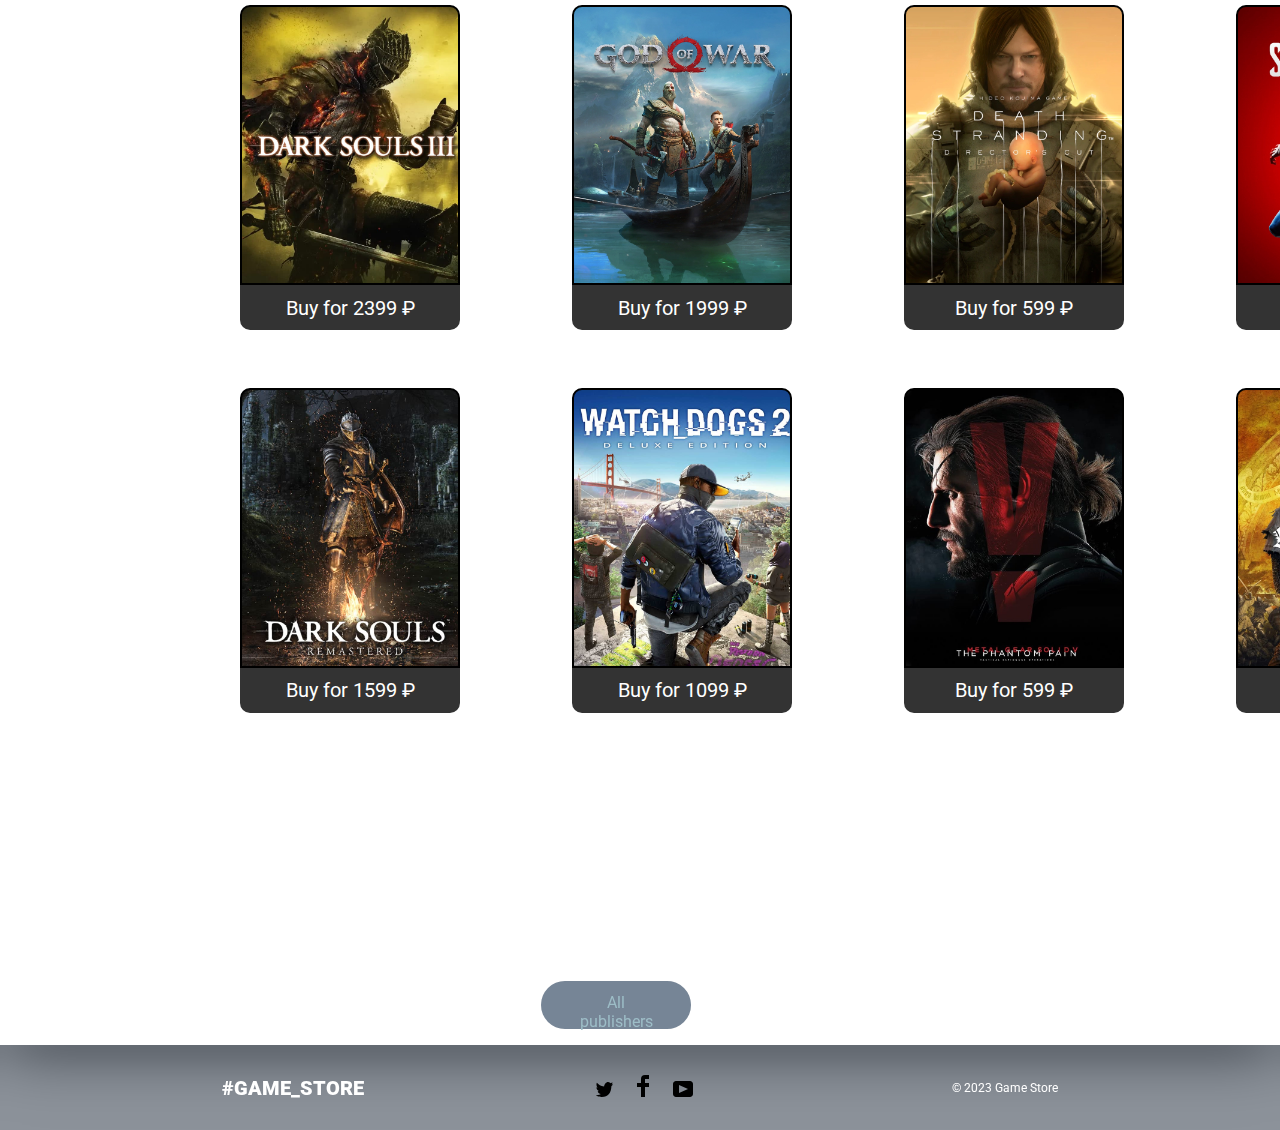
==== commit 42e9523c: "think that finish" ====
--- a/index.html
+++ b/index.html
@@ -5,7 +5,7 @@
     <meta http-equiv="X-UA-Compatible" content="IE=edge">
     <meta name="viewport" content="width=device-width, initial-scale=1.0">
     <title>Main Page</title>
-    <link rel="stylesheet" href="styles.css">
+    <link rel="stylesheet" href="css/styles.css">
     <link rel="stylesheet" href="https://use.fontawesome.com/releases/v5.11.2/css/all.css">
     <link rel="shortcut icon" href="images/logo_and_svg/icon.webp" type="image/x-icon">
 </head>
@@ -16,8 +16,8 @@
                 <img src="images/logo_and_svg/logo.jpg" alt="" width="70px" style="border-radius: 50%; margin-top: 10%;">
             </a>
                 <a class="nav_btn">Main</a>
-                <a href="catalog.html" class="nav_btn">Catalog</a>
-                <a href="signin_signup.html" class="nav_btn">Sign In / Sign Up</a>
+                <a href="html/catalog.html" class="nav_btn">Catalog</a>
+                <a href="html/signin_signup.html" class="nav_btn">Sign In / Sign Up</a>
         </nav>
     </header>
     <main>
@@ -60,7 +60,7 @@
                   </button>
                 </div>
               </div>
-              <!-- <script src="main.js"></script> -->
+              <script src="js/main.js"></script>
         </section>
         <section class="section2">
             <div>
@@ -113,7 +113,7 @@
                     <h2 style="margin-top: 10%;">latest arrivals:</h2>
                 </header>
                 <section>
-                    <article class="last">
+                    <div class="last">
                         <div class="dives">
                         <a href="" class="game"><div class="gameseller1 gami" style="background-image: url(images/latest_arrivals/lastgame1.jpg);"></div><figcaption class="txt-hot" >Buy for 2399 ₽</figcaption></a>
                         <a href="" class="game"><div class="gameseller2 gami" style="background-image: url(images/latest_arrivals/lastgame2.jpg);"></div><figcaption class="txt-hot">Buy for 1999 ₽</figcaption></a>
@@ -128,7 +128,7 @@
                         <a href="" class="game"><div class="gameseller8 gami" style="background-image: url(images/latest_arrivals/lastgame8.jpg);"></div><figcaption class="txt-hot">Buy for 515 ₽</figcaption></a>
 
                         </div>
-                    </article>
+                    </div>
                 </section>
         </section>
         <section class="section2" style="margin-top: 5%;">
@@ -143,19 +143,22 @@
                     <a class="izdal" href=""><img src="images/publishers/4company.png"></a>
                     <a class="izdal" href=""><img src="images/publishers/5company.png"></a>
                 </div>
-                <button class="btn1"><a href="#" class="button_click">All publishers</a></button>
+                <button class="btn1" style="margin-bottom: 1rem;"><a href="#" class="button_click">All publishers</a></button>
             </section>
         </section>
     </article>
-        <footer class="end">
-            <p class="hechtag" style="color: white;">#GAME_STORE</p>
+        
+    </main>
+    <footer class="end">
+        <p class="hechtag" style="color: white;">#GAME_STORE</p>
+        <nav>
             <div class="social">
                 <a href="https://twitter.com/Gten71" target="_blank"><img src="images/logo_and_svg/twitter.svg" alt=""></a>
                 <a href="https://www.facebook.com/jdhiiehhd.fhxuh.5/" target="_blank"><img src="images/logo_and_svg/fb.svg" alt=""></a>
                 <a href="https://www.youtube.com/channel/UCWuV2ykq3CwTgjxXh5XQkMQ" target="_blank"><img src="images/logo_and_svg/youtube.svg" alt=""></a>
             </div>
-            <p class="FoxArt">© 2023 Game Store</p>
-        </footer>
-    </main>
+        </nav>
+        <p class="FoxArt">© 2023 Game Store</p>
+    </footer>
 </body>
 </html>--- a/css/styles.css
+++ b/css/styles.css
@@ -0,0 +1,441 @@
+@import url("https://fonts.googleapis.com/css2?family=Montserrat:wght@300;400;500;700&family=Roboto:wght@400;500;700&display=swap");
+*{
+    margin: 0;
+    padding: 0;
+    font-family: 'Roboto';
+    box-sizing: border-box;
+}
+body{
+  background-image: url(../images/Background/Background.png);
+  background-repeat: no-repeat;
+  background-attachment: fixed;
+  background-size: cover;
+  /* background-color: #151718; */
+  /* background: -webkit-linear-gradient(top, rgba(64, 62, 158, 0.788) 0%,rgba(105, 90, 129, 0.712) 30%,
+  rgba(60, 58, 161, 0.623)  100%); */
+  display: flex; 
+  flex-direction: column;
+  align-items: center;
+}
+main{
+  width: 100%;
+  backdrop-filter: blur(11px);
+  box-shadow: 1px 0px 60px black;
+  margin-top: 1%;
+
+}
+.menu{
+display: flex;
+justify-content: center;
+align-items: center;
+width: 1000px;
+justify-content: space-around;
+font-size: 24px;
+font-family: 'Roboto';
+border:  3px ridge rgba(13, 16, 20, 0.767);
+box-shadow: 1px 0px 25px rgba(153, 183, 223, 0.452);
+border-radius: 0px 0px 20px 20px;
+border-top: none;
+}
+.menu a{
+    margin-right: 6%;
+    text-decoration: none;
+    color: white;
+}
+.tst-image h1{
+    font-family: 'Roboto';
+    font-weight: 700;
+    font-size: 65px;
+    margin-left: 420px;
+}
+.section1{
+    display: flex;
+    justify-content: center;
+}
+h2{
+    font-size: 30px;
+    color: white;
+    /* color: #3391ff; */
+    font-family: 'Roboto';
+    margin-top: 2%;
+}
+  .dive{
+    display: flex;
+    flex-direction: row;
+  }
+  .dives{
+    display: flex;
+    flex-direction: row;
+    justify-content: space-evenly;
+
+  }
+.txt-best{ 
+  opacity: 0.9;
+    background-color: black; 
+    color: white; 
+    height: 35px;
+    display: flex; 
+    align-items: center; 
+    justify-content: center; 
+    font-size: 20px; 
+}
+.txt-hot{
+  border: 4px solid black;
+  opacity: 0.8;
+  border-radius: 0 0 10px 10px;
+  background-color: black; 
+    color: white; 
+    height: 45px;
+    display: flex; 
+    align-items: center; 
+    justify-content: center; 
+    font-size: 20px; 
+}
+.section2{
+    margin-left: 10%;
+
+}
+
+
+.planet-facts{
+    margin: 1% 0;
+    display: flex;
+}
+.fact-left{
+    width: 25%;
+    height: 300px;
+    background-size: cover;
+    display: flex;
+    align-items: center;
+    justify-content: center;
+    color: white;
+    background-color: rgb(181,212,197);
+    font-size: 22px;
+    font-family: 'Roboto';
+}
+.fact-right img{
+    height: 300px;
+}
+table{ 
+    margin-left: 250px; 
+} 
+table,td,th { 
+    border-collapse: collapse; 
+    border: 1px solid #333; 
+    text-align: center; 
+     
+} 
+table{ 
+    width: 50%; 
+} 
+th{ 
+    color: white; 
+    background-color: #041230; 
+    width: 2%; 
+    height: 25px; 
+} 
+td{ 
+    height: 30px; 
+} 
+.end{
+  backdrop-filter: blur(11px);
+  color: white;
+    font-family: 'Roboto';
+    /* margin-top: 30px;  */
+    width: 100%;
+    display: flex; 
+    justify-content: space-evenly; 
+    align-items: center; 
+    /* background-color: rgba(56, 46, 94, 0.562);  */
+    background-color: #414b579a;
+    height: 85px; 
+} 
+.social{
+  margin-right: 1.7rem;
+}
+.social img{
+    padding: 10px; 
+} 
+.FoxArt{ 
+    font-size: 12px; 
+} 
+.hechtag{
+    font-size: 20px;
+    color: #041230; 
+    font-weight:900; 
+}
+.section3{
+    margin-left: 350px;
+}
+.gameimg {
+  margin-top: 2%;
+  display: flex;
+  flex-direction: row;
+  justify-content: space-evenly;
+  width: 90rem;
+  height: 100%;
+}
+.last{
+margin-top: 2%;
+display: flex;
+flex-direction: column;
+width: 90rem;
+height: 100%;
+}
+.bestgame{
+  margin-top: 1%;
+  display: flex;
+  flex-direction: row;
+  /* border: 1px solid red; */
+  width: 90rem;
+  justify-content: space-evenly;
+  /* align-items: center; */
+  height: 100%;
+}
+.gami{
+  border: 2px solid black;
+  border-radius: 10px 10px 0 0 ;
+  background-size: cover;
+  
+  width: 220px;
+  height: 280px;
+  background-repeat: no-repeat;
+}
+.game{
+  text-decoration: none;
+}
+.game1 {
+  background-image: url(../images/best_and_seller/best_game2.jpg);
+  transform: translateY(20px);
+}
+.game2 {
+  background-position: 40% 100%;
+  background-image: url(../images/best_and_seller/best_game1.jpg);
+  transform: translateY(-10px);
+}
+.game3 {
+  background-image: url(../images/best_and_seller/best_game3.jpg);
+  transform: translateY(20px);
+}
+.gameimg1{
+background-image: url(../images/best_and_seller/gameimg1.jpg);
+}
+.gameimg2{
+  background-image: url(../images/best_and_seller/gameimg2.jpg);
+}
+.gameimg3{
+  background-image: url(../images/best_and_seller/gameimg3.jpg);
+}
+.gameimg4{
+  background-image: url(../images/best_and_seller/gameimg4.jpg);
+}
+
+.upper{
+  margin-top: 5%;
+}
+.publishers {
+  display: flex;
+  flex-direction: column;
+}
+
+.izdal img{
+  width: 150px;
+}
+
+.fist_publishers {
+  display: flex;
+  flex-direction: row;
+  justify-content: space-evenly;
+  width: 90rem;
+  height: 100px;
+}
+
+.izdal {
+  /* border: 1px solid black; */
+
+  display: flex;
+  flex-direction: column;
+  align-items: center;
+  justify-content: space-between;
+  border-radius: 15px;
+}
+.btn1{
+  align-self: center;
+  margin-right: 11rem;
+  width: 13%;
+  height: 3rem;
+  margin-top: 4%;
+  border: none;
+  display: flex;
+  flex-direction: column;
+  justify-content: center;
+  align-items: center;
+  font-size: 16px;
+  border-radius: 30px;
+  transition: 150ms ease-in-out; 
+  text-decoration: none;
+  box-shadow: 0 0 40px 40px #768596 inset, 0 0 0 0 #000000;
+}
+.btn1 a{
+  color: #9dbdc7;
+  text-decoration: none;
+}
+.nav_btn:hover{
+  color: #9dbdc7;
+}
+.btn1 a:hover{
+  color: black;
+}
+.btn1:hover{
+  /* transform: scale(0.9) translateY(221px); */
+  box-shadow: 0 0 10px 0 #6c7b91a1 inset, 0 0 10px 4px #6fbdb09f;
+}
+.button_click{
+
+  padding: 10px;
+  display: block;
+  width: 74%;
+  border-radius: 30px;
+  height: 90%;
+}
+
+
+
+
+
+.container {
+  border-radius: 30px;
+    margin: 0 auto;
+    width: 70%;
+    height: 400px;
+    position: relative;
+    overflow: hidden;
+  }
+  .slides {
+    display: flex;
+    width: 1345.9px;
+    height: 100%;
+  }
+  .slide {
+    min-width: 100%;
+    position: relative;
+  }
+  .slide img {
+    width: 100%;
+    height: 100%;
+  }
+  .slide-controls {
+    position: absolute;
+    top: 50%;
+    left: 0;
+    transform: translateY(-50%);
+    width: 100%;
+    display: flex;
+    justify-content: space-between;
+    align-items: center;
+  }
+  #next-btn,#prev-btn {
+    cursor: pointer;
+    background: transparent;
+    font-size: 30px;
+    border: none;
+    padding: 10px;
+    color: white;
+  }
+  .slide-content {
+    position: absolute;
+    /* top: 0%; */
+    /* left: 200px; */
+    /* transform: translateY(-50%); */
+    font-size: 40px;
+    color: white;
+  }
+
+.txt_second_slide{
+  display: flex;
+  flex-direction: column;
+  justify-content: center;
+}
+
+  .slide-content-second{
+    position: absolute;
+    color: black;
+  }
+  .slide-content-fourth{
+    position: absolute;
+  }
+  .txt-slide{
+    display: flex;
+    flex-direction: column;
+    align-items: center;
+  }
+  .txt_fourth_slide{
+    display: flex;
+    flex-direction: row;
+    justify-content: center;
+  }
+  .buy_now{
+    transform: translateY(170px)translateX(240px);
+    display: flex;
+    flex-direction: column;
+    align-items: center;
+    justify-content: center;
+    border: 1px solid red;
+    border: none;
+    border-radius: 30px;
+    width: 150px;
+    height: 50px;
+    text-decoration: none;
+    box-shadow: 0 0 40px 40px #343953 inset, 0 0 0 0 #000000;
+  }
+  .buy_now_blur{
+    padding: 14px;
+    font-size: 16px;
+    display: block;
+    width: 70%;
+    height: 100%;
+    color: #3dadcf;
+    text-decoration: none;
+    border-radius: 30px;
+  }
+  .buy_now_blur:hover{
+    color: white;
+  }
+  .grad{
+    font-size: 60px;
+    background-image: linear-gradient(15deg, rgb(71, 255, 224), rgb(255, 0, 191));
+    -webkit-background-clip:text;
+    -webkit-text-fill-color: transparent;
+}
+.gradi{
+  margin-left: 10%;
+  font-size: 40px;
+  background-image: linear-gradient(190deg, rgb(82, 118, 196), rgb(255, 0, 43));
+  -webkit-background-clip:text;
+  -webkit-text-fill-color: transparent;
+}
+.gradis{
+  font-weight: 300;
+  letter-spacing: 7px;
+}
+.gradisi{
+  opacity: 0.8;
+  color: #9dbdc7;
+  font-size: 40px;
+  border: none;
+  display: flex;
+  flex-direction: column;
+  justify-content: center;
+  align-items: center;
+  border: none;
+  width: 500px;
+  font-size: 30px;
+  border-radius: 20px;
+  transition: 150ms ease-in-out; 
+  text-decoration: none;
+  box-shadow: 0 0 40px 40px #768596 inset, 0 0 0 0 #000000;
+}
+
+  /* #next-btn:focus,#prev-btn:focus {
+    outline: none;
+  } */